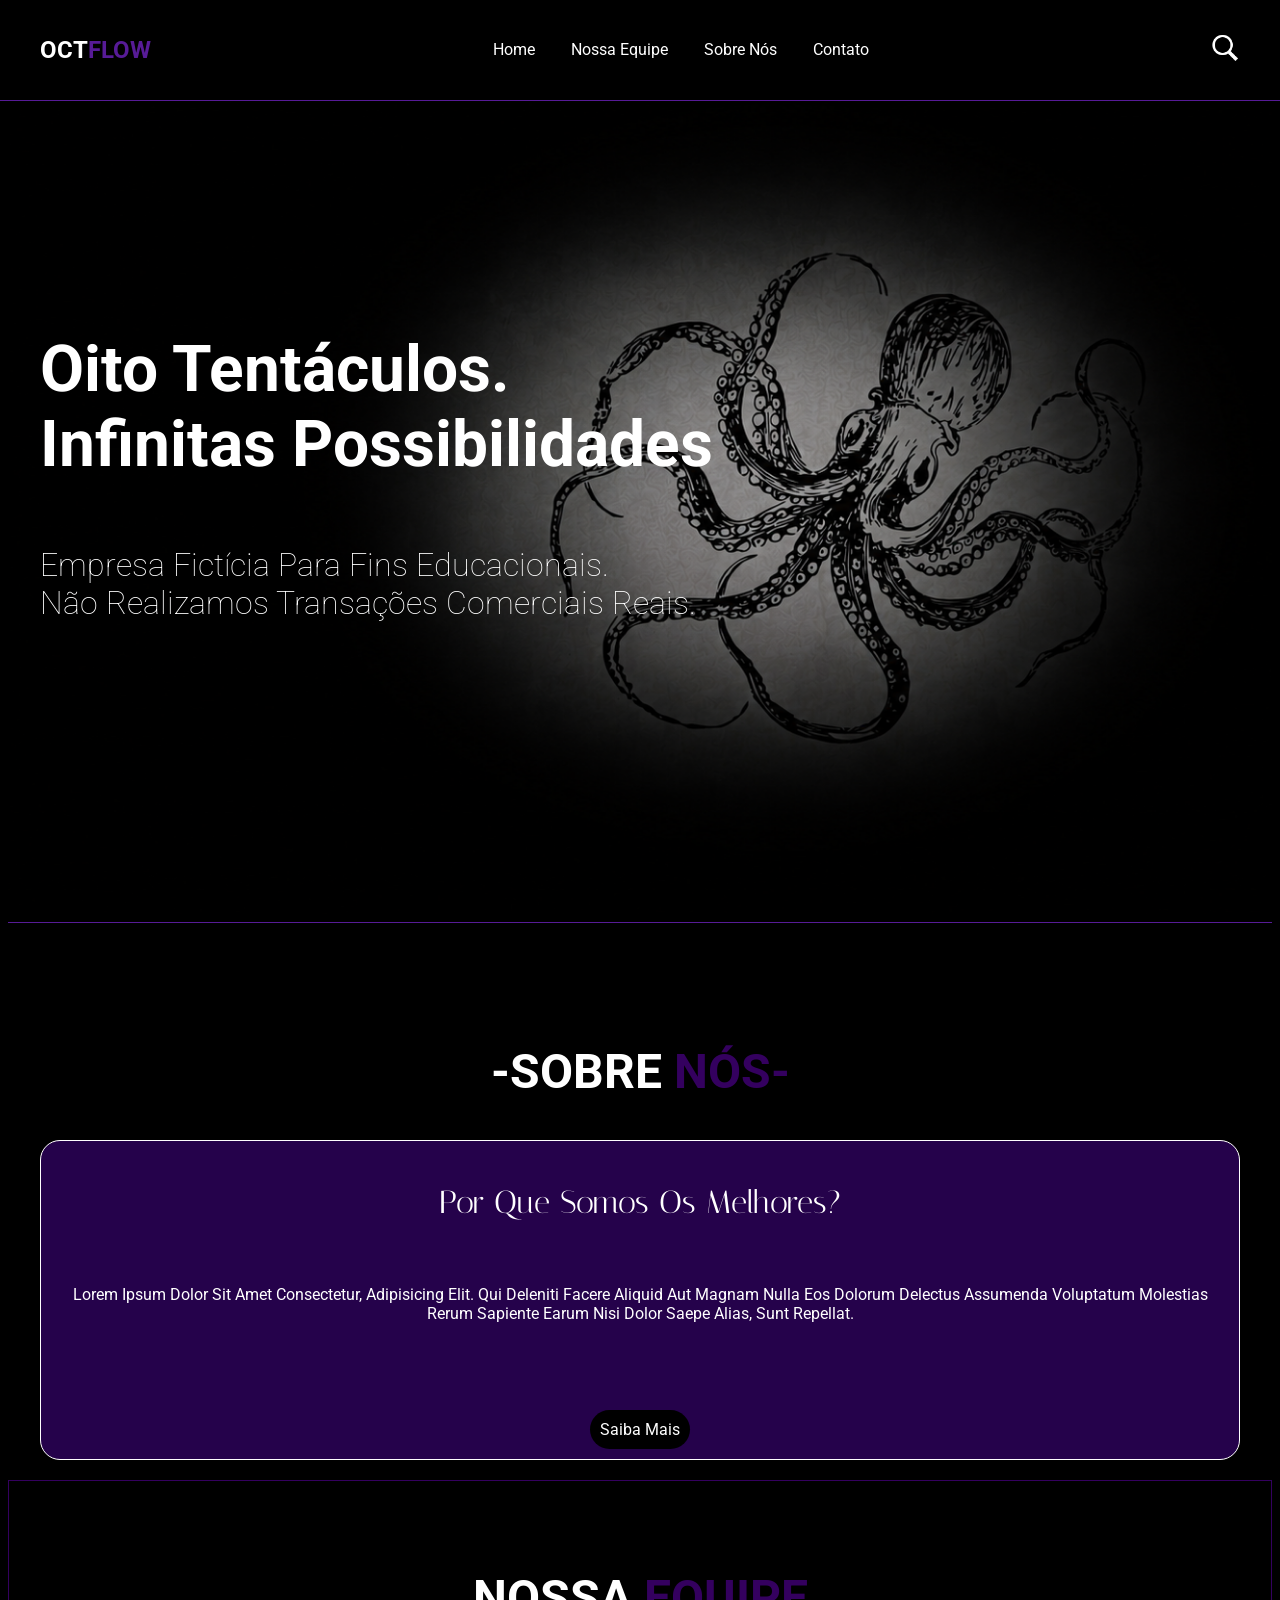
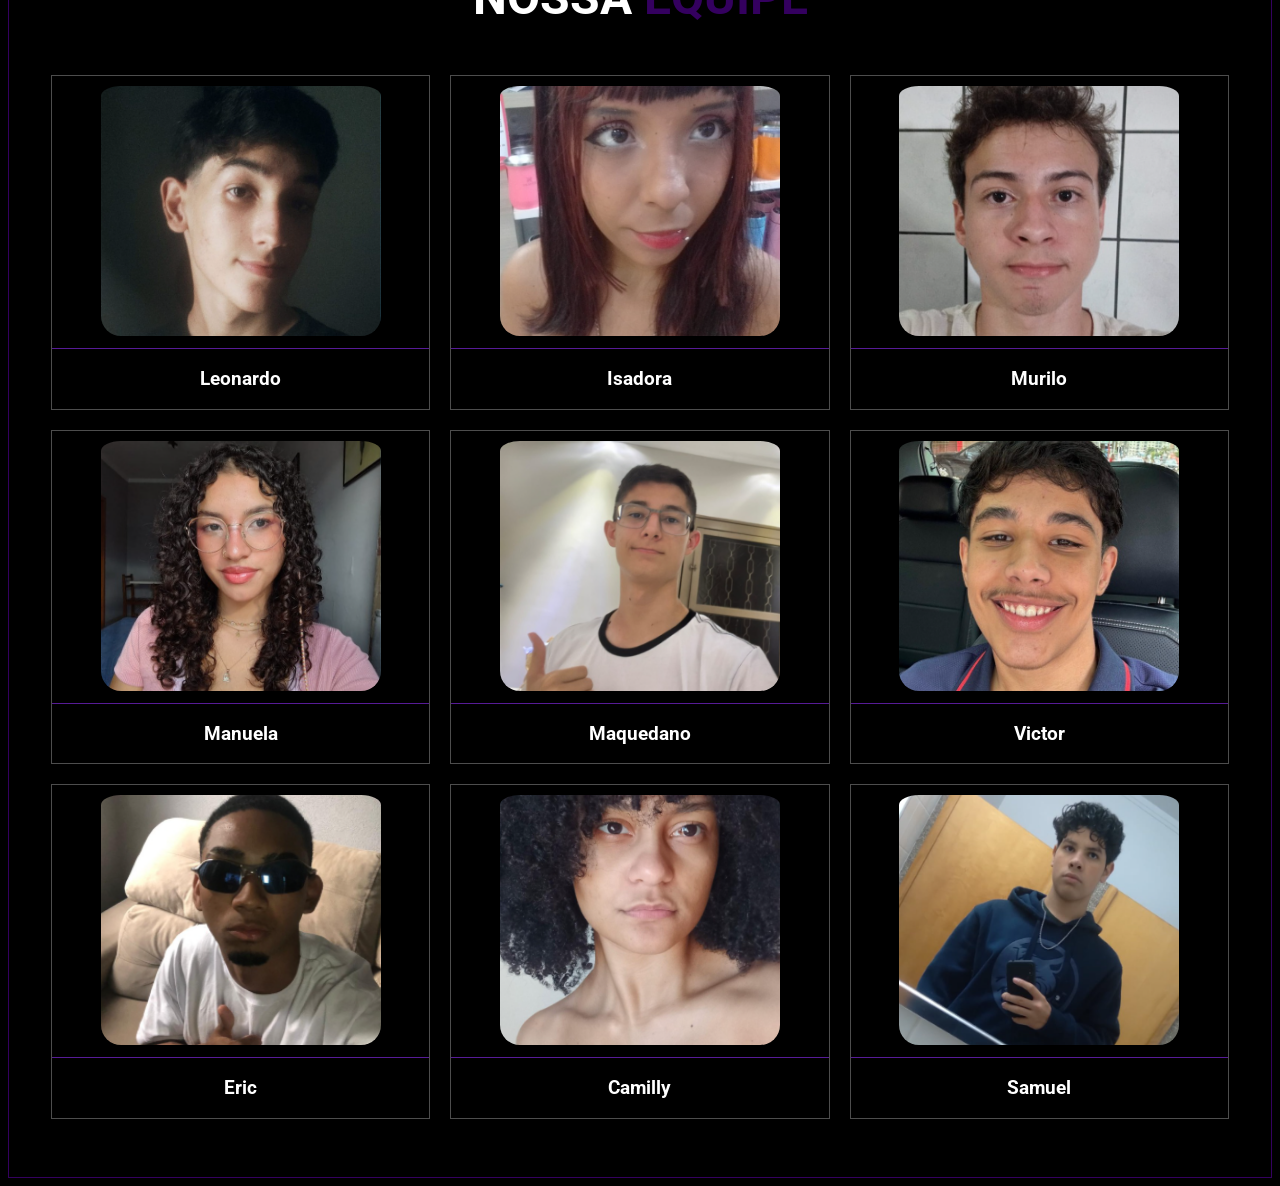
==== Home/index.html @ bef962da "a a" ====
<!DOCTYPE html>
<html lang="pt-br">

<head>
    <meta charset="UTF-8">
    <meta name="viewport" content="width=device-width, initial-scale=1.0">
    <title>OCTFLOW</title>
    <link rel="stylesheet" href="./CSS/style.css">
    <link rel="preconnect" href="https://fonts.googleapis.com">
    <link rel="preconnect" href="https://fonts.gstatic.com" crossorigin>
    <link href="https://fonts.googleapis.com/css2?family=Roboto:ital,wght@0,100..900;1,100..900&display=swap"
        rel="stylesheet">
    <link rel="icon" href="./imagens/life_animal_squid_sea_octopus_icon_209448.ico" >
    <link rel="preconnect" href="https://fonts.googleapis.com">
    <link rel="preconnect" href="https://fonts.gstatic.com" crossorigin>
    <link href="https://fonts.googleapis.com/css2?family=Italiana&display=swap" rel="stylesheet">

</head>

<body>
    
        <header class="teto">
            <section>
                <h1><span style="color: white;">OCT</span><span style="color: rgb(87, 27, 151);">FLOW</span></h1>

                <nav class="navbar">
                    <a href="#home">home</a>
                    <a href="#ne">Nossa equipe</a>
                    <a href="#sn">Sobre nós</a>
                    <a href="#contato">contato</a>
                </nav>
                <div class="icons">
                    <img width="30" height="30" src="./imagens/icons8-pesquisar-50.png" alt="">
                </div>
            </section>
        </header>

        <div class="imgfundo" id="home">
            <section>
                <div class="content">
                    <h3>Oito tentáculos. <br> Infinitas possibilidades</h3>
                    <p>Empresa fictícia para fins educacionais. <br> Não realizamos transações comerciais reais.</p>
                </div>
            </section>
        </div>       
        <hr>
        <section class="sobrenos" id="sn">
            <h1 class="title" class="italiana-regular">-SOBRE <span>NÓS-</span></h1>
            <div class="tsb">
                <h4 class="italiana-regular">Por que somos os melhores?</h4>
                <p>Lorem ipsum dolor sit amet consectetur, adipisicing elit. Qui deleniti facere aliquid aut magnam nulla eos dolorum delectus assumenda voluptatum molestias rerum sapiente earum nisi dolor saepe alias, sunt repellat.</p>
                <div>
                    <a href="">Saiba Mais</a>
                </div>
            </div>

        </section>


        <section class="equipe" id="ne">
            <h2 class="title nossa-equipe">NOSSA <span>EQUIPE</span></h2>
            <div class="box-conteiner">
                <div class="box item1">
                    <img src="./imagem-equipe/Leonardo.PNG" alt="">
                    <hr>
                    <h3>Leonardo</h3>
                </div>

                <div class="box item2">
                    <img src="./imagem-equipe/Isadora.PNG" alt="">
                    <hr>
                    <h3>Isadora</h3>
                </div>

                <div class="box item3">
                    <img src="./imagem-equipe/Murilo.PNG" alt="">
                    <hr>
                    <h3>Murilo</h3>
                </div>

                <div class="box">
                    <img src="./imagem-equipe/Manuela.PNG" alt="">
                    <hr>
                    <h3>Manuela</h3>
                </div>

                <div class="box">
                    <img src="./imagem-equipe/Maquedano.PNG" alt="">
                    <hr>
                    <h3>Maquedano</h3>
                </div>

                <div class="box">
                    <img src="./imagem-equipe/Victor.PNG" alt="">
                    <hr>
                    <h3>Victor</h3>
                </div>

                <div class="box">
                    <img src="./imagem-equipe/Eric.PNG" alt="">
                    <hr>
                    <h3>Eric</h3>
                </div>

                <div class="box">
                    <img src="./imagem-equipe/Camilly.PNG" alt="">
                    <hr>
                    <h3>Camilly</h3>
                </div>

                <div class="box">
                    <img src="./imagem-equipe/Samuel.PNG" alt="">
                    <hr>
                    <h3>Samuel</h3>
                </div>
            </div>
        </section>










        
    































</body>

</html>
---- Home/CSS/style.css ----
* {
    transition: 0.2s linear;
    text-decoration: none;
    font-family: "Roboto", sans-serif;
    text-transform: capitalize;


}
body{
   
    background-color: #000000;




}
.italiana-regular {
  font-family: "Italiana", sans-serif;
  font-weight: 400;
  font-style: normal;
}


.teto{
position: fixed;
top: 0;
left: 0;
right: 0;
border-bottom: 1px solid rgb(87, 27, 151);
background-color: #000000;


}
section {
    max-width: 1200px;
    padding: 3rem 2rem;
    margin: 0 auto;


}
.teto section{
    justify-content: space-between;
    align-items: center;
    display: flex;
    padding: 1rem;

}

.navbar a {
    color: rgb(255, 255, 255);
    font-size: 1,8rem;
    margin: 0 1rem;
}
.navbar a:hover{
    border-bottom: 0.1rem solid white;
    padding-bottom: 3px;
    color: rgb(180, 100, 247);
    font-size: 1.1rem;

}
/*------------------------FIM TETO----------------------*/
.imgfundo{
    background: url("../imagens/imagem-pro-fundo.png");
    
    background-position: center;
    background-size: cover;
}
.imgfundo section{
    display: flex;
    align-items: center;
    min-height: 90vh;
}


.content{
    max-width: 60rem;
    
}
.content h3{
    color: #fff;
    font-size: 4rem;
}
.content p{
    color: #fff;
    font-size: 2rem;
    font-weight: 100;
}
    

.icons img:hover{
    width: 40px;
    height: 40px;
    cursor: pointer;
}
.sobrenos{
    color: white;
    padding: 20px;
    margin-top: 60px;
}
.sobrenos h1{
    text-align: center;
    font-size: 3rem;
}
.sobrenos h4{
    font-size: 2rem;
}
.sobrenos p{
    text-align: center;
    height: 100px;
    padding: 5px 30px;
    margin-bottom: 10px;

}
.tsb{
    border: 0.1px solid white;
    background-color: rgb(37, 2, 75);
    border-radius: 20px;
    display: flex;
    justify-content: center;
    align-items: center;
    flex-direction: column;
    
}
.tsb a{
    color: white;
    background-color: #000000;
    display: flex;
    align-items: center;
    justify-content: center;
    padding: 10px ;
    margin: 10px;
    border-radius: 20px;
    width: fit-content;
    
}
.tsb a:hover{
    cursor: pointer;
    letter-spacing: 0.1rem;
    
}
hr{
    border: none;
    background-color: rgb(87, 27, 151);
    height: 1px;
}

.title{
    color: #fff;
    text-align: center;
    font-size: 3rem;
}
.title span{
    color: rgb(52, 0, 95);;
}
.box{
border: 1px solid rgba(255, 255, 255, 0.301);
text-align: center;
color: #fff;

}
.box:hover{
    background-color: #fff;
    color: #000000;
}
.equipe{
    border: 1px solid rgb(52, 0, 95);
}
.box-conteiner{
    padding: 10px;
}
.box img{
    width: 280px ;
    height: 250px ;
    padding-top: 10px;
    object-fit: cover;
    border-radius: 20px;

}
.box h3:hover{
    transform: translateY(-2px);
}
.equipe .box-conteiner{
    display: grid;
    grid-template-columns: repeat(auto-fit, minmax(300px, 1fr));
    gap: 20px;

    
}
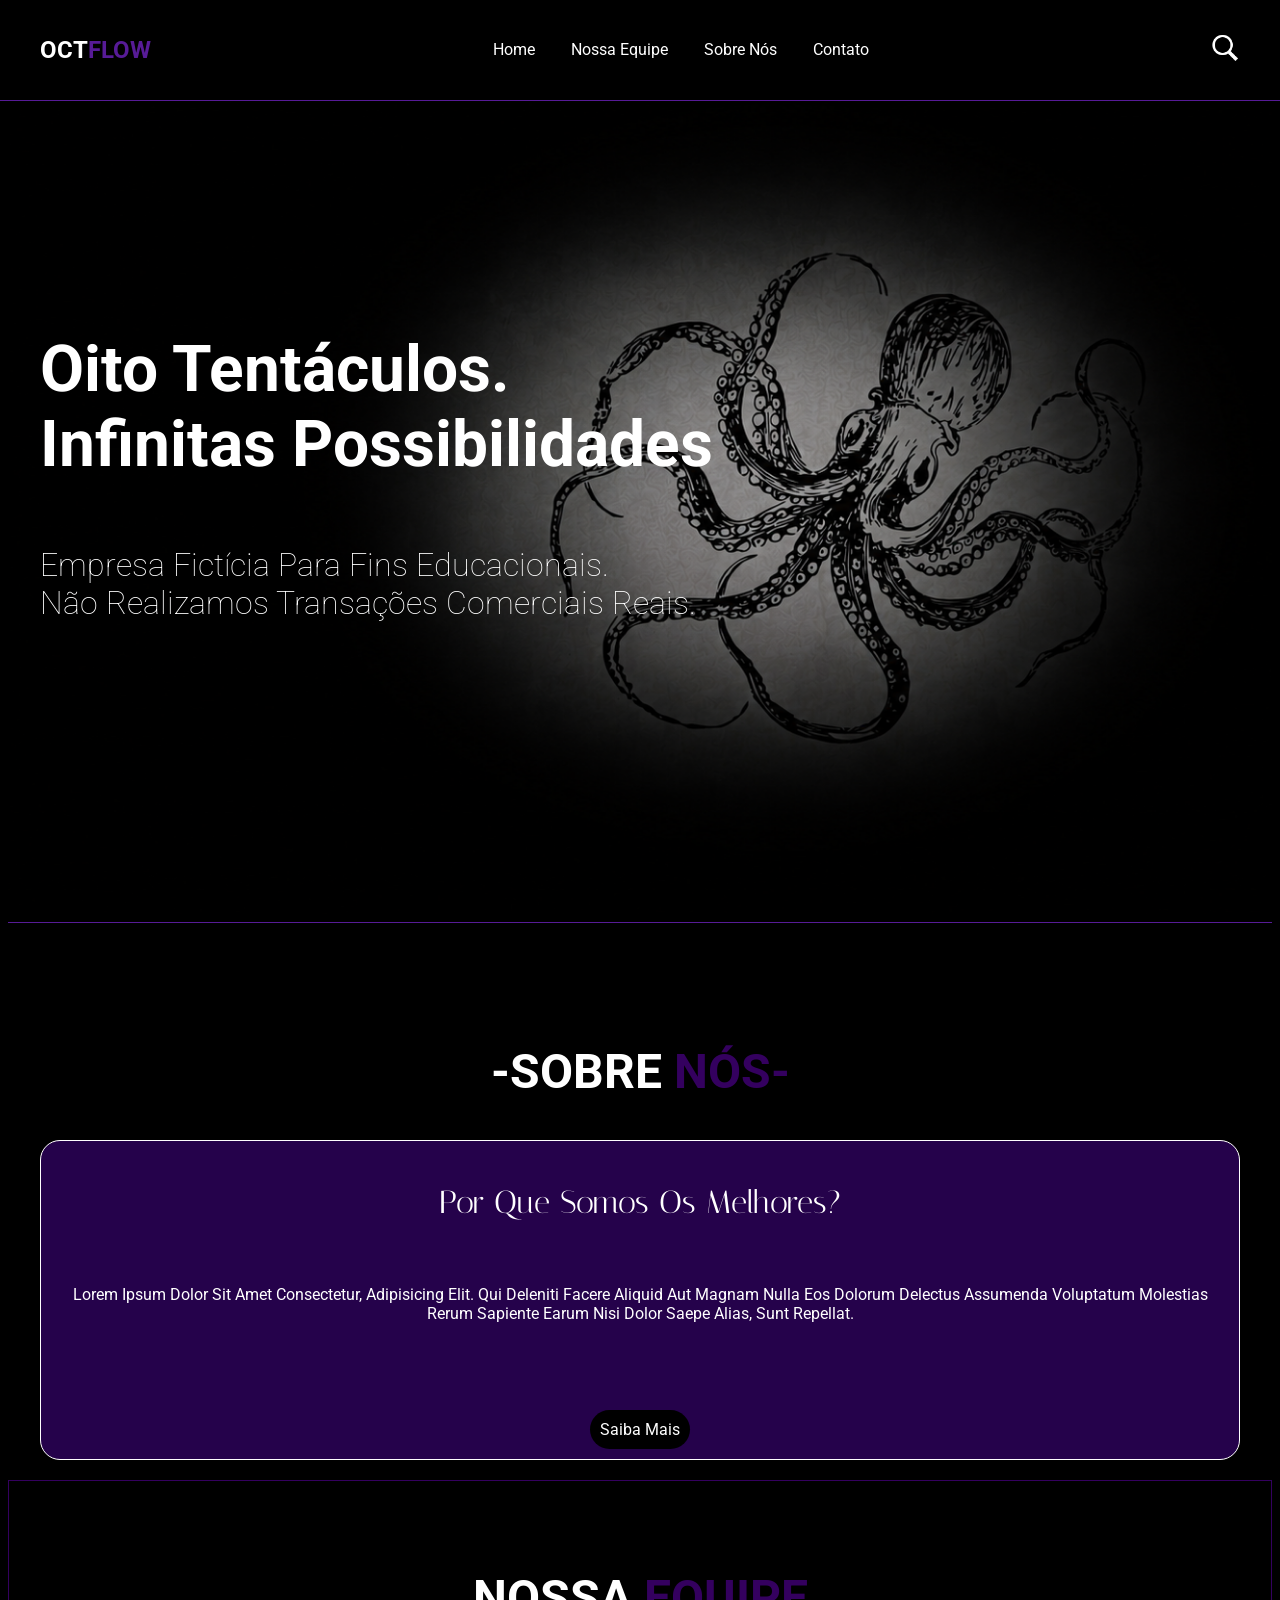
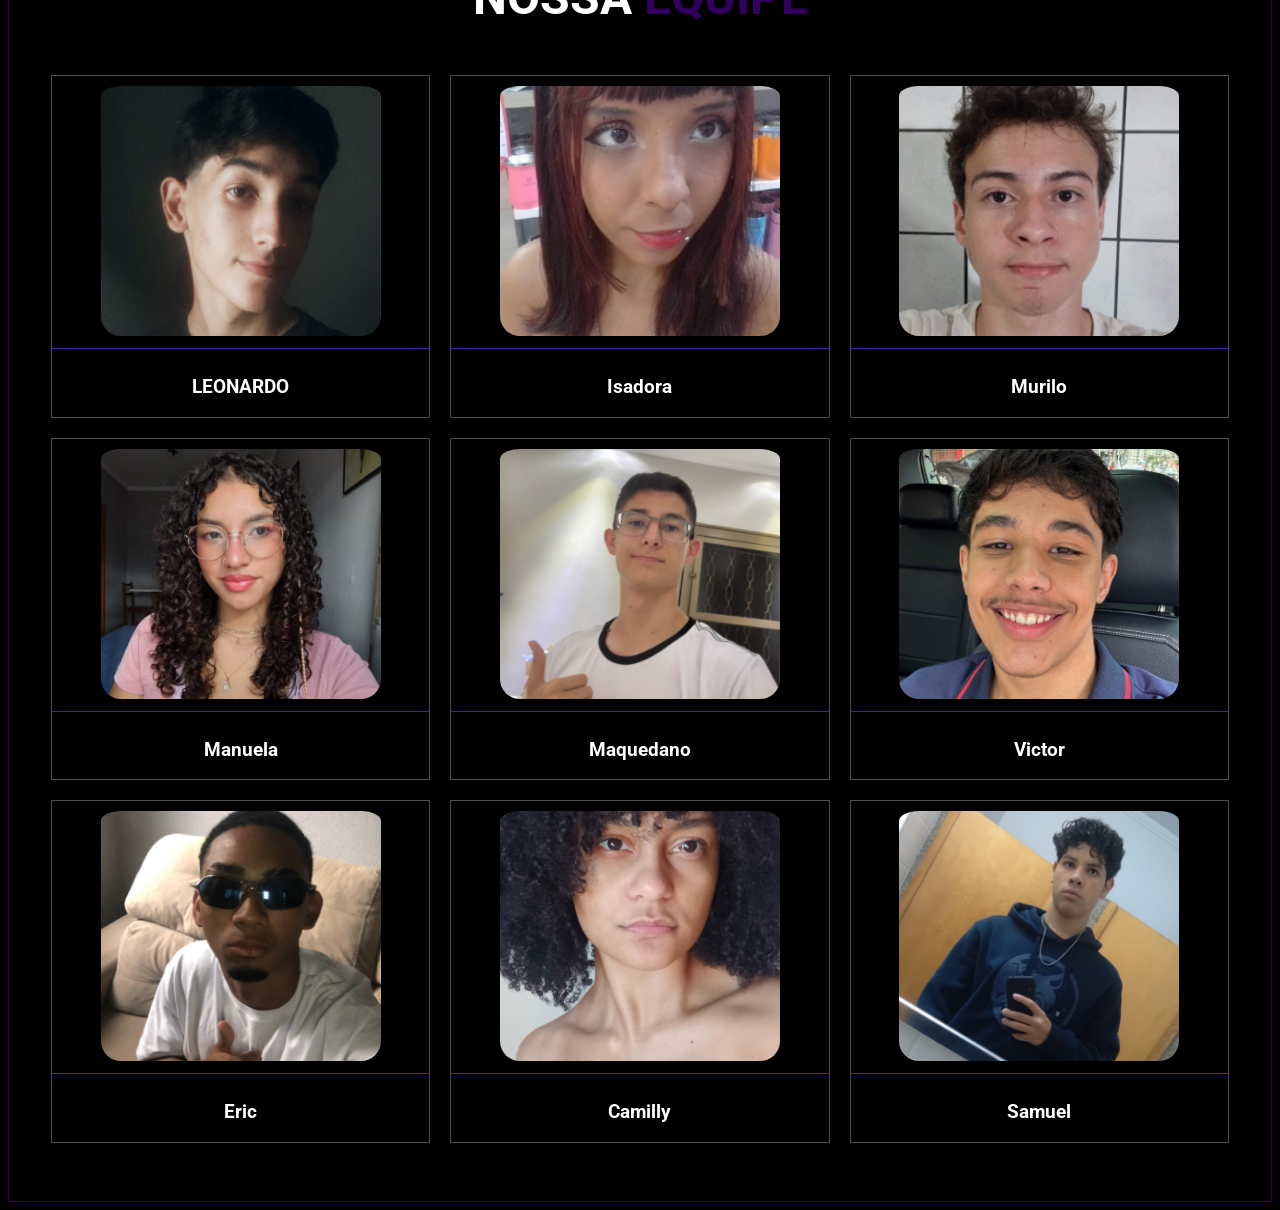
==== commit 57f77531: "12345 alou" ====
--- a/Home/index.html
+++ b/Home/index.html
@@ -63,55 +63,55 @@
                 <div class="box item1">
                     <img src="./imagem-equipe/Leonardo.PNG" alt="">
                     <hr>
-                    <h3>Leonardo</h3>
+                    <h3 class="efeito-letras">Leonardo</h3>
                 </div>
 
                 <div class="box item2">
                     <img src="./imagem-equipe/Isadora.PNG" alt="">
                     <hr>
-                    <h3>Isadora</h3>
+                    <h3 class="efeito-letras">Isadora</h3>
                 </div>
 
                 <div class="box item3">
                     <img src="./imagem-equipe/Murilo.PNG" alt="">
                     <hr>
-                    <h3>Murilo</h3>
+                    <h3 class="efeito-letras">Murilo</h3>
                 </div>
 
                 <div class="box">
                     <img src="./imagem-equipe/Manuela.PNG" alt="">
                     <hr>
-                    <h3>Manuela</h3>
+                    <h3 class="efeito-letras">Manuela</h3>
                 </div>
 
                 <div class="box">
                     <img src="./imagem-equipe/Maquedano.PNG" alt="">
                     <hr>
-                    <h3>Maquedano</h3>
+                    <h3 class="efeito-letras">Maquedano</h3>
                 </div>
 
                 <div class="box">
                     <img src="./imagem-equipe/Victor.PNG" alt="">
                     <hr>
-                    <h3>Victor</h3>
+                    <h3 class="efeito-letras">Victor</h3>
                 </div>
 
                 <div class="box">
                     <img src="./imagem-equipe/Eric.PNG" alt="">
                     <hr>
-                    <h3>Eric</h3>
+                    <h3 class="efeito-letras">Eric</h3>
                 </div>
 
                 <div class="box">
                     <img src="./imagem-equipe/Camilly.PNG" alt="">
                     <hr>
-                    <h3>Camilly</h3>
+                    <h3 class="efeito-letras">Camilly</h3>
                 </div>
 
                 <div class="box">
                     <img src="./imagem-equipe/Samuel.PNG" alt="">
                     <hr>
-                    <h3>Samuel</h3>
+                    <h3 class="efeito-letras">Samuel</h3>
                 </div>
             </div>
         </section>
@@ -157,7 +157,7 @@
 
 
 
-
+<script src="oct.js"></script>
 </body>
 
 </html>
--- a/Home/CSS/style.css
+++ b/Home/CSS/style.css
@@ -159,8 +159,10 @@
 
 }
 .box:hover{
-    background-color: #fff;
+    background-color: #2e0352;
     color: #000000;
+    cursor: pointer;
+    
 }
 .equipe{
     border: 1px solid rgb(52, 0, 95);
@@ -176,19 +178,36 @@
     border-radius: 20px;
 
 }
-.box h3:hover{
-    transform: translateY(-2px);
-}
+
 .equipe .box-conteiner{
     display: grid;
     grid-template-columns: repeat(auto-fit, minmax(300px, 1fr));
     gap: 20px;
 
-    
-}
-
-
-
-
-    
-    
+}
+
+.efeito-letras {
+  display: inline-block;
+  cursor: pointer;
+  transition: letter-spacing 0.5s ease-in-out;
+}
+
+.efeito-letras span {
+  display: inline-block;
+  transition: transform 1.2s cubic-bezier(0.4, 0, 0.2, 1);
+}
+
+.efeito-letras:hover {
+  letter-spacing: 8px;
+}
+
+.efeito-letras:hover span {
+  transform: rotate(360deg);
+  transition: transform 0s;
+}
+
+
+
+
+    
+    
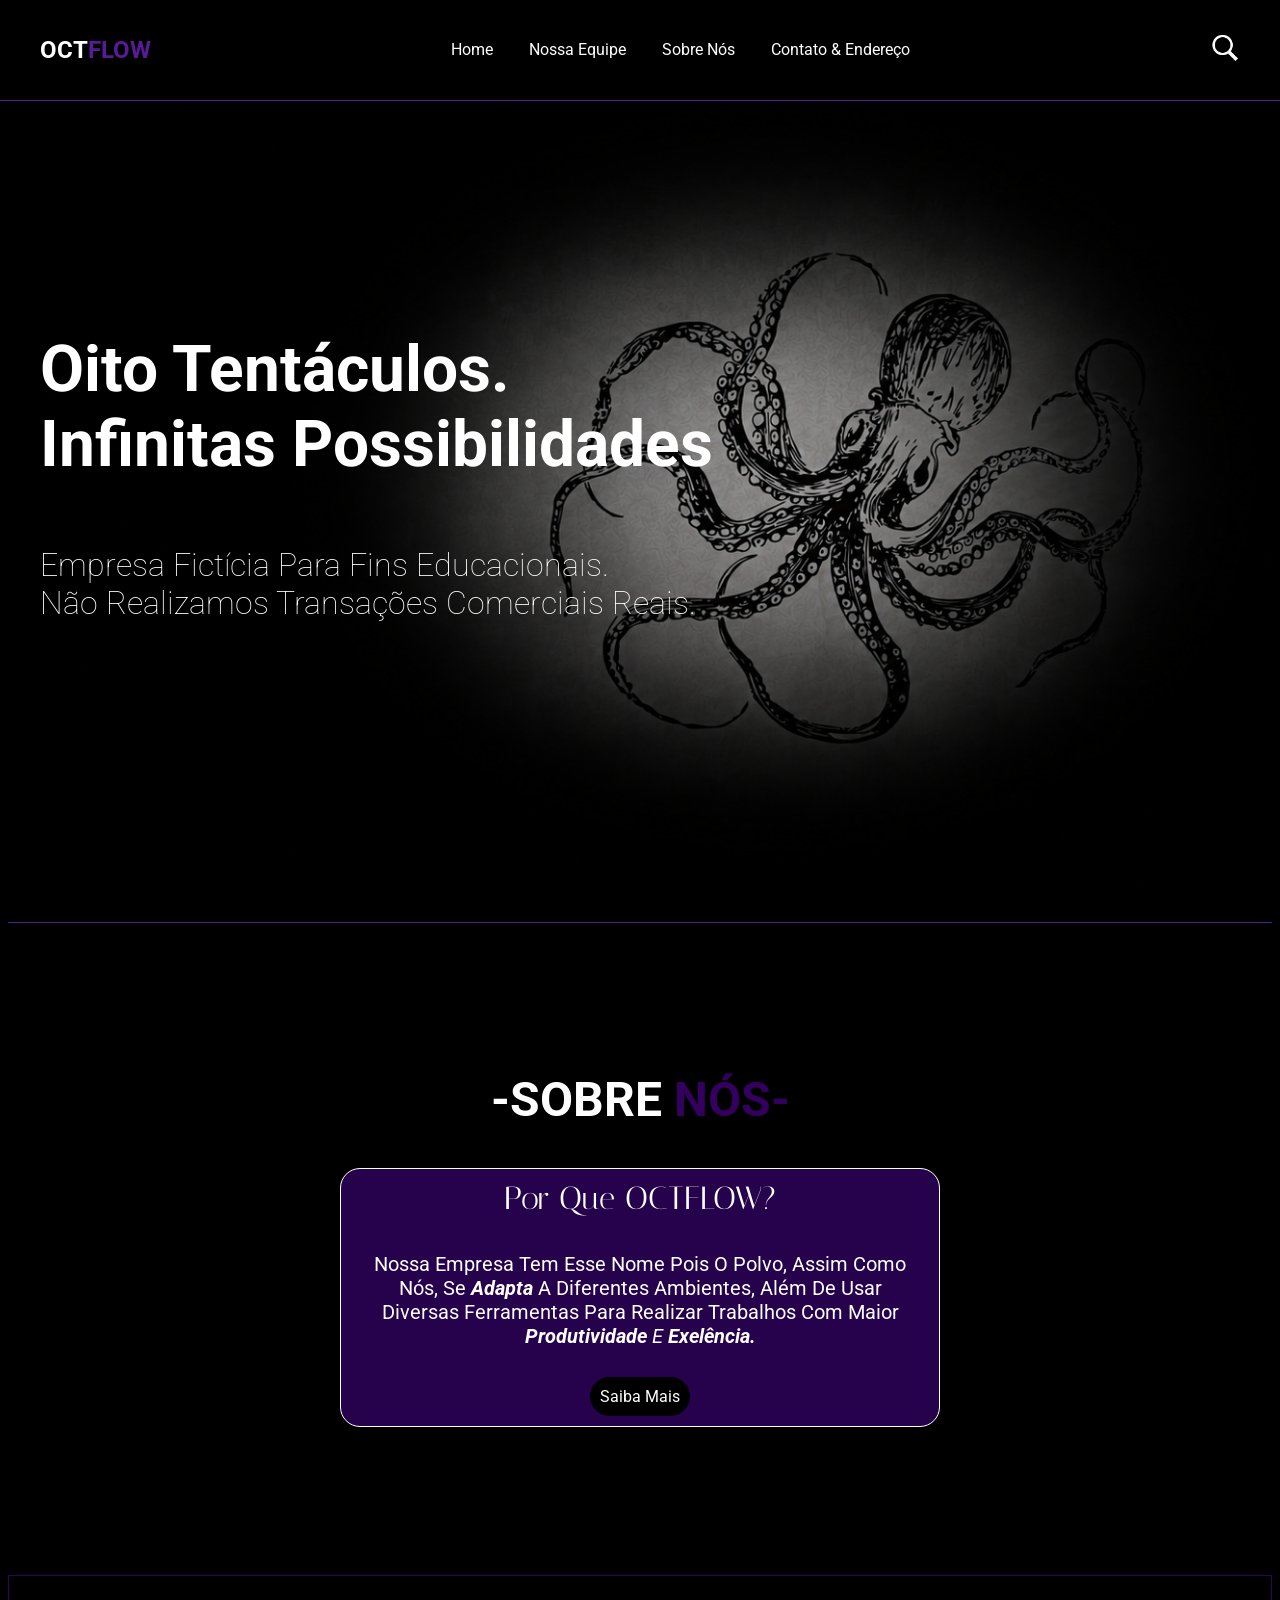
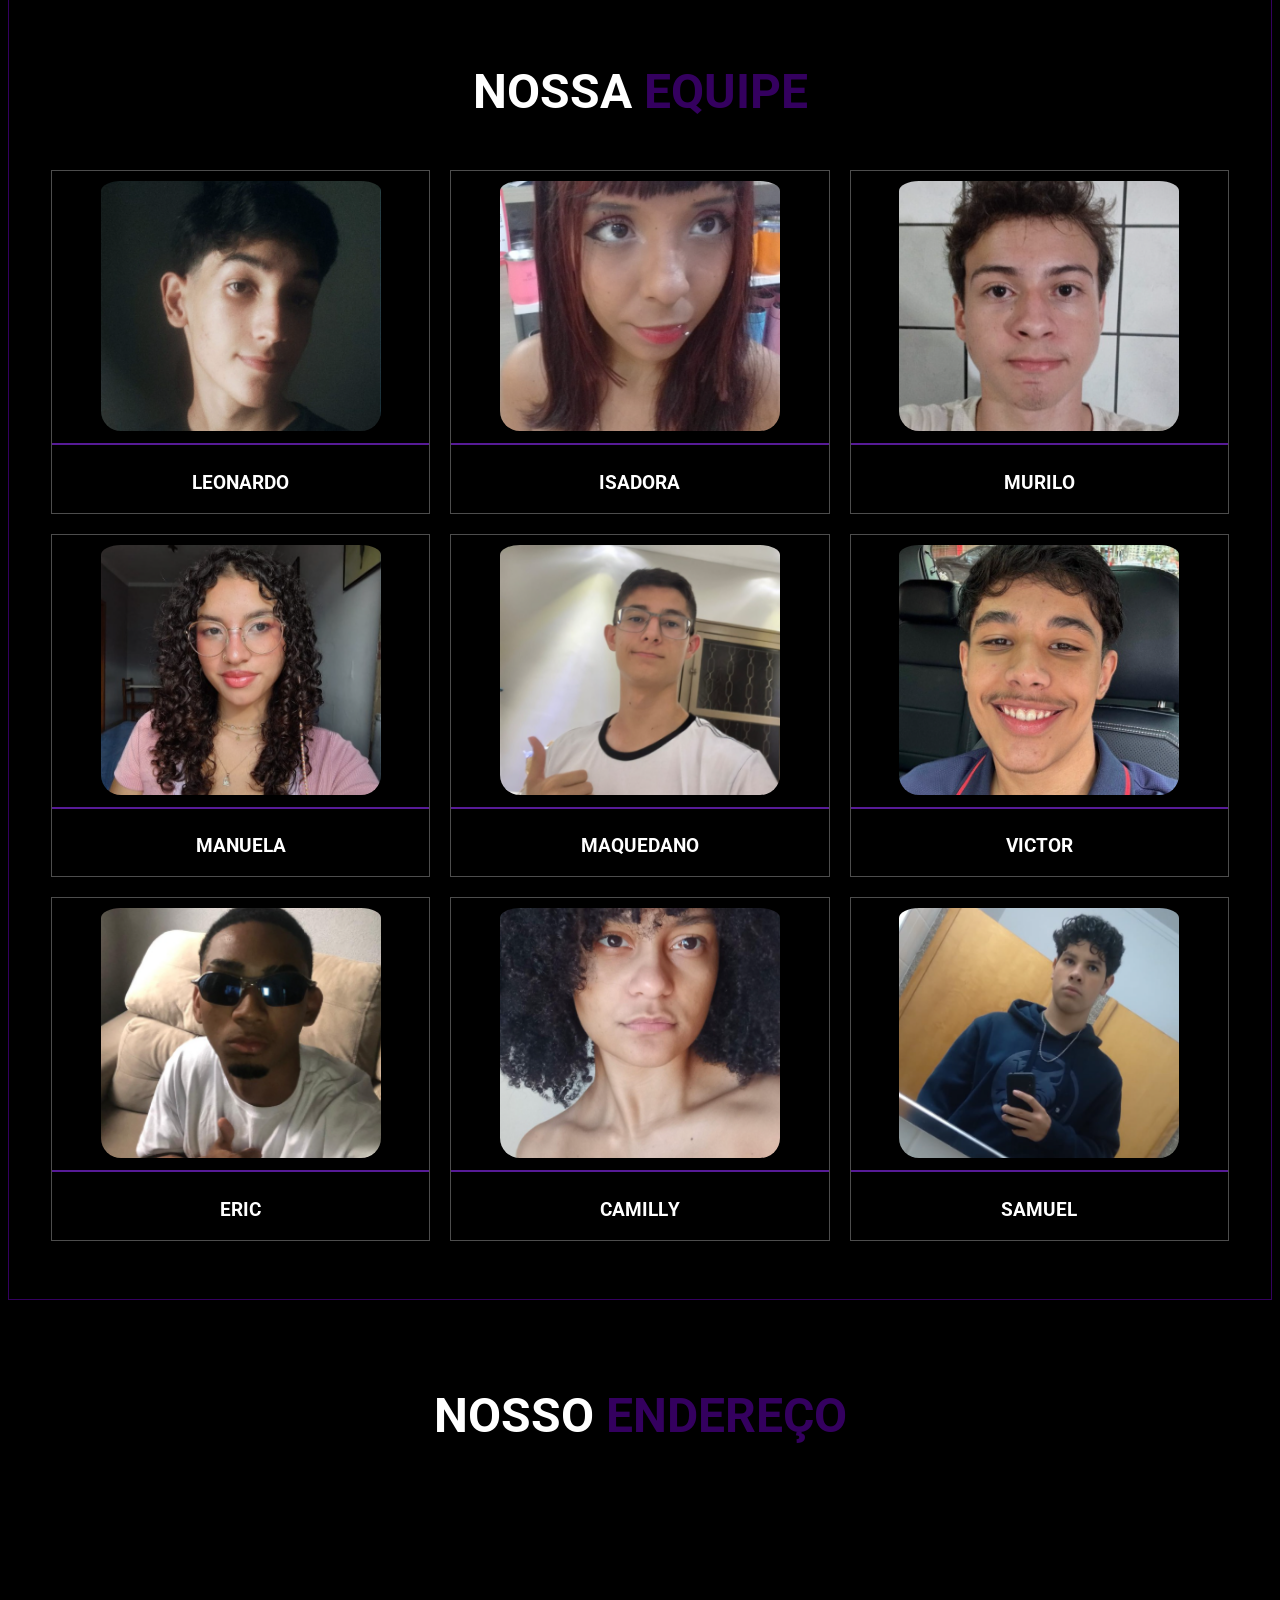
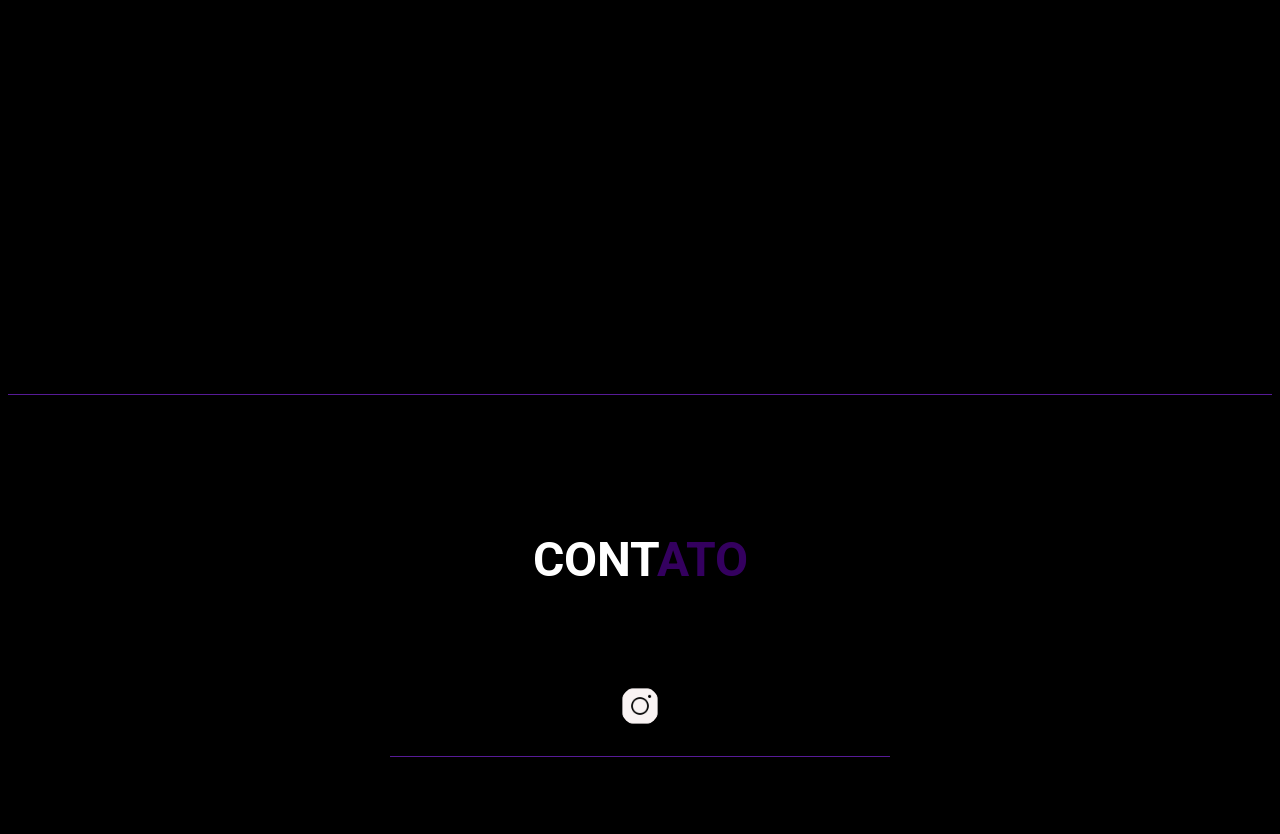
==== commit ee260071: "a a" ====
--- a/Home/index.html
+++ b/Home/index.html
@@ -27,7 +27,7 @@
                     <a href="#home">home</a>
                     <a href="#ne">Nossa equipe</a>
                     <a href="#sn">Sobre nós</a>
-                    <a href="#contato">contato</a>
+                    <a href="#contato">contato & endereço</a>
                 </nav>
                 <div class="icons">
                     <img width="30" height="30" src="./imagens/icons8-pesquisar-50.png" alt="">
@@ -47,10 +47,10 @@
         <section class="sobrenos" id="sn">
             <h1 class="title" class="italiana-regular">-SOBRE <span>NÓS-</span></h1>
             <div class="tsb">
-                <h4 class="italiana-regular">Por que somos os melhores?</h4>
-                <p>Lorem ipsum dolor sit amet consectetur, adipisicing elit. Qui deleniti facere aliquid aut magnam nulla eos dolorum delectus assumenda voluptatum molestias rerum sapiente earum nisi dolor saepe alias, sunt repellat.</p>
+                <h4 class="italiana-regular">Por que OCTFLOW?</h4>
+                <p class="a">Nossa empresa tem esse nome pois o polvo, assim como nós, se <i><b>adapta</b></i> a diferentes ambientes, além de usar diversas ferramentas para realizar trabalhos com maior <i><b>produtividade</b> e <b>exelência.</b></i></p>
                 <div>
-                    <a href="">Saiba Mais</a>
+                    <a href="saibamais.html">Saiba Mais</a>
                 </div>
             </div>
 
@@ -116,6 +116,23 @@
             </div>
         </section>
 
+        <section class="address" id="contato">
+            <h2 class="title">NOSSO <span>ENDEREÇO</span></h2>
+            <address>
+                <iframe src="https://www.google.com/maps/embed?pb=!1m18!1m12!1m3!1d327.04413480174236!2d-47.8785529397765!3d-21.969815439978635!2m3!1f0!2f0!3f0!3m2!1i1024!2i768!4f13.1!3m3!1m2!1s0x94b8711e71fe250f%3A0xf5c8879e76e658c4!2sInstituto%20Federal%20de%20Educa%C3%A7%C3%A3o%2C%20Ci%C3%AAncia%20e%20Tecnologia%20de%20S%C3%A3o%20Paulo%2C%20Campus%20S%C3%A3o%20Carlos!5e0!3m2!1spt-BR!2sbr!4v1780529277503!5m2!1spt-BR!2sbr" width="600" height="450" style="border:0;" allowfullscreen="" loading="lazy" referrerpolicy="no-referrer-when-downgrade"></iframe>
+            </address>
+        </section>
+        <hr>
+
+        <section class="footer">
+            <h5 class="title">CONT<span>ATO</span></h5>
+            <div class="redes">
+                <a href="https://www.instagram.com/octflow._?utm_source=ig_web_button_share_sheet&igsh=ZDNlZDc0MzIxNw=="><img src="[data-uri]" alt="instagram-new--v1"></a>
+                <hr>
+                <h4></h4>
+            </div>
+        </section>
+
 
 
 
--- a/Home/CSS/style.css
+++ b/Home/CSS/style.css
@@ -18,6 +18,7 @@
   font-family: "Italiana", sans-serif;
   font-weight: 400;
   font-style: normal;
+  margin: 10px;
 }
 
 
@@ -85,7 +86,9 @@
     font-size: 2rem;
     font-weight: 100;
 }
-    
+.a{
+    font-size: 20px
+}    
 
 .icons img:hover{
     width: 40px;
@@ -94,8 +97,10 @@
 }
 .sobrenos{
     color: white;
-    padding: 20px;
+    max-width: 600px;
+    max-height: 400px;
     margin-top: 60px;
+    margin-bottom: 100px;
 }
 .sobrenos h1{
     text-align: center;
@@ -159,7 +164,7 @@
 
 }
 .box:hover{
-    background-color: #2e0352;
+    background-color: #ffffff;
     color: #000000;
     cursor: pointer;
     
@@ -178,6 +183,9 @@
     border-radius: 20px;
 
 }
+.box hr{
+    height: 2px;
+}
 
 .equipe .box-conteiner{
     display: grid;
@@ -205,9 +213,46 @@
   transform: rotate(360deg);
   transition: transform 0s;
 }
-
-
-
-
-    
-    
+.address{
+    text-align: center;
+    
+    
+}
+.footer{
+    text-align: center;
+}
+.footer .redes img{
+    margin: 0.1rem;
+    border-radius: 50%;
+    padding: 1rem;
+    width: 40px;
+    height: 40px;
+}
+.footer .redes img:hover{
+    background-color: rgb(21, 0, 37);
+
+}
+.footer title{
+    margin-top: 0;
+}
+.footer hr{
+    max-width: 500px;
+}
+.saiba-mais{
+    padding: 20px;
+    background-color: rgb(87, 27, 151);
+    border: 3px solid #fff;
+    color: #fff;
+    margin-top: 200px;
+    border-radius: 30px;
+    
+}
+.saiba-mais h1{
+    text-align: center;
+}
+.saiba-mais h3{
+    text-align: center;
+}
+
+    
+    
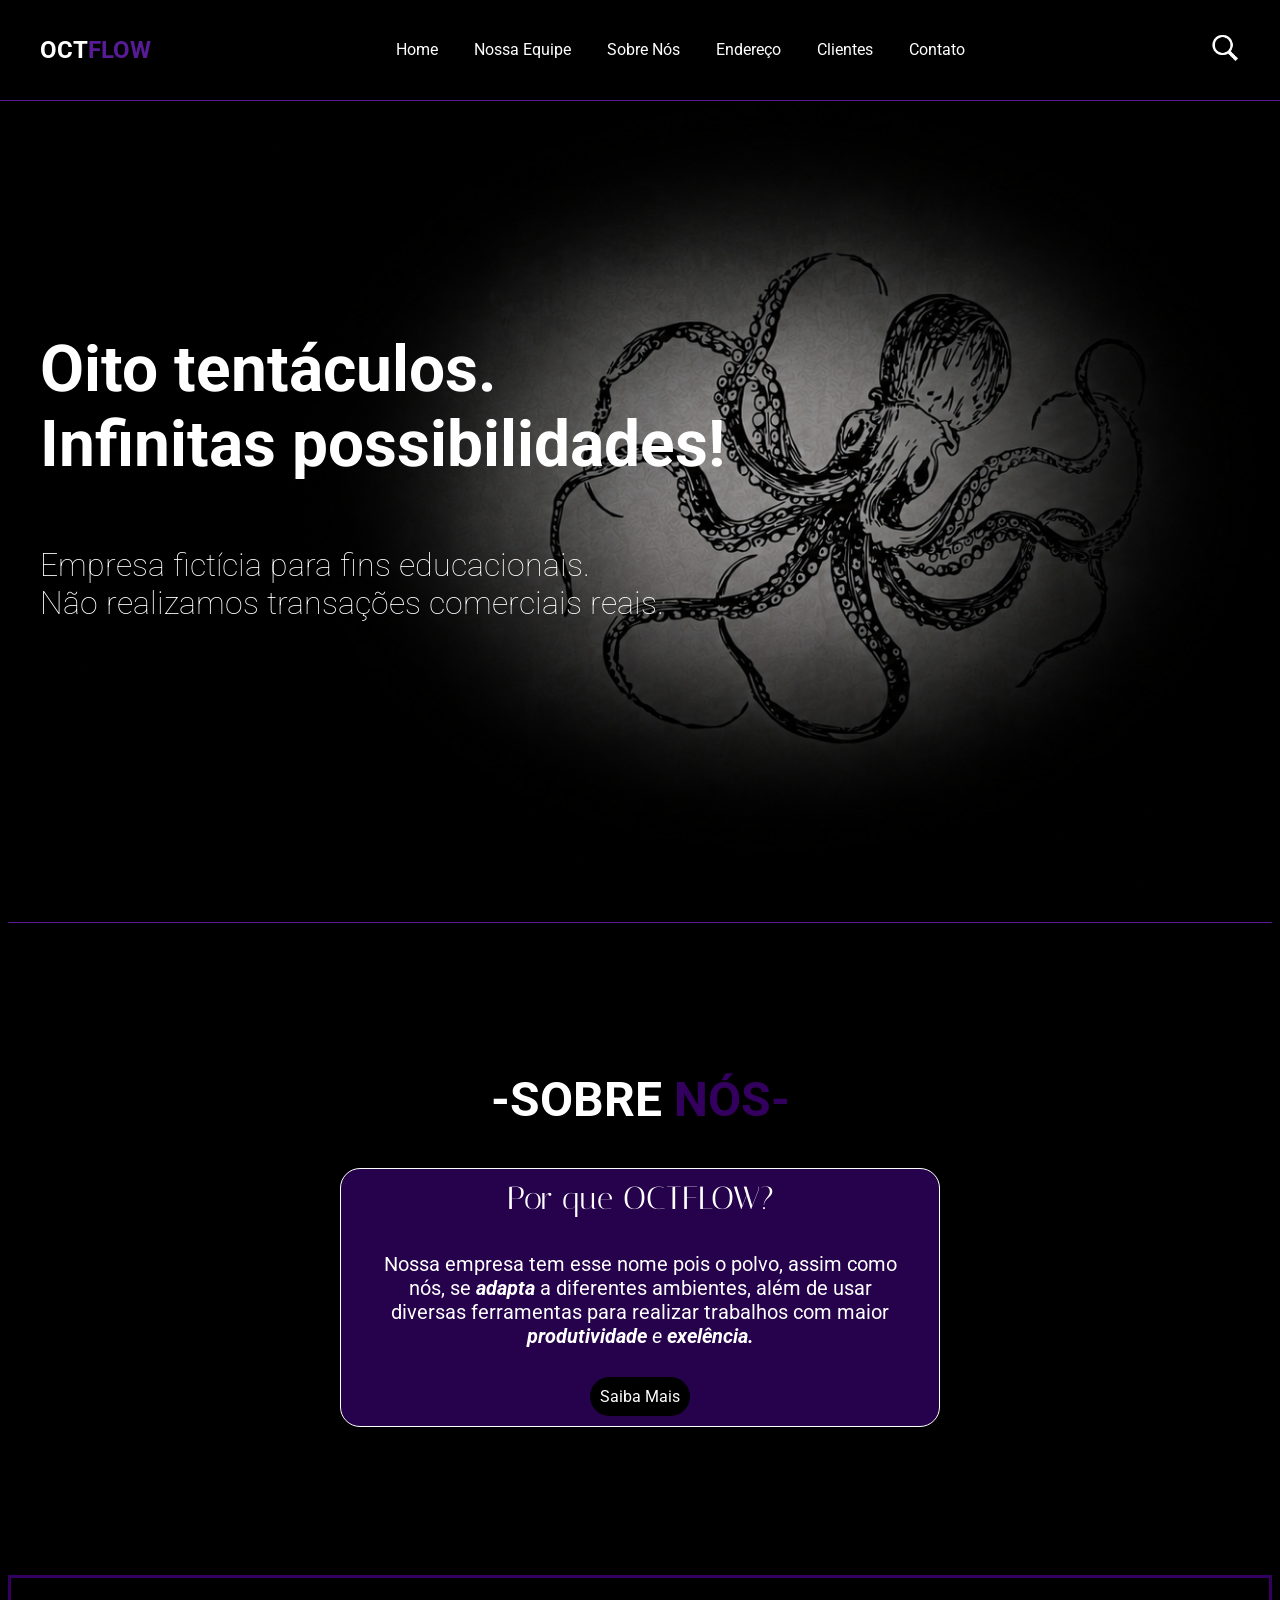
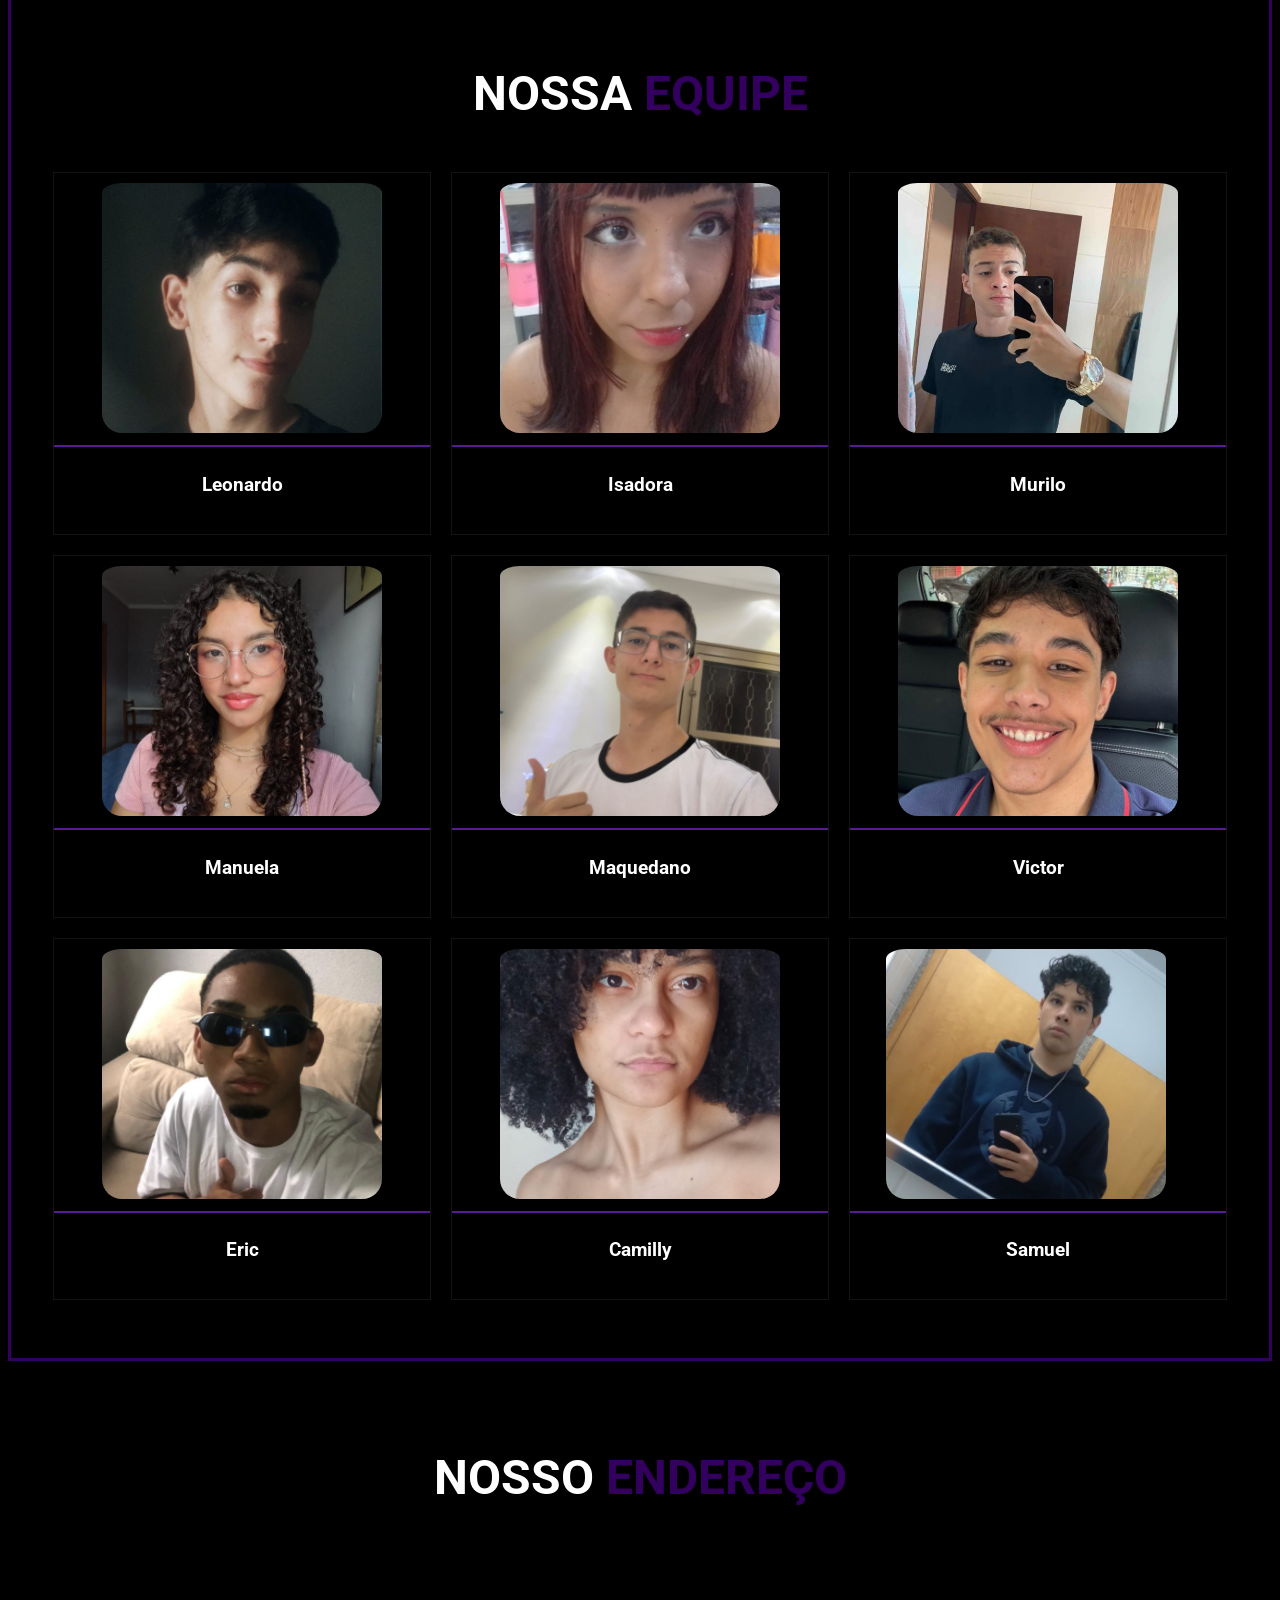
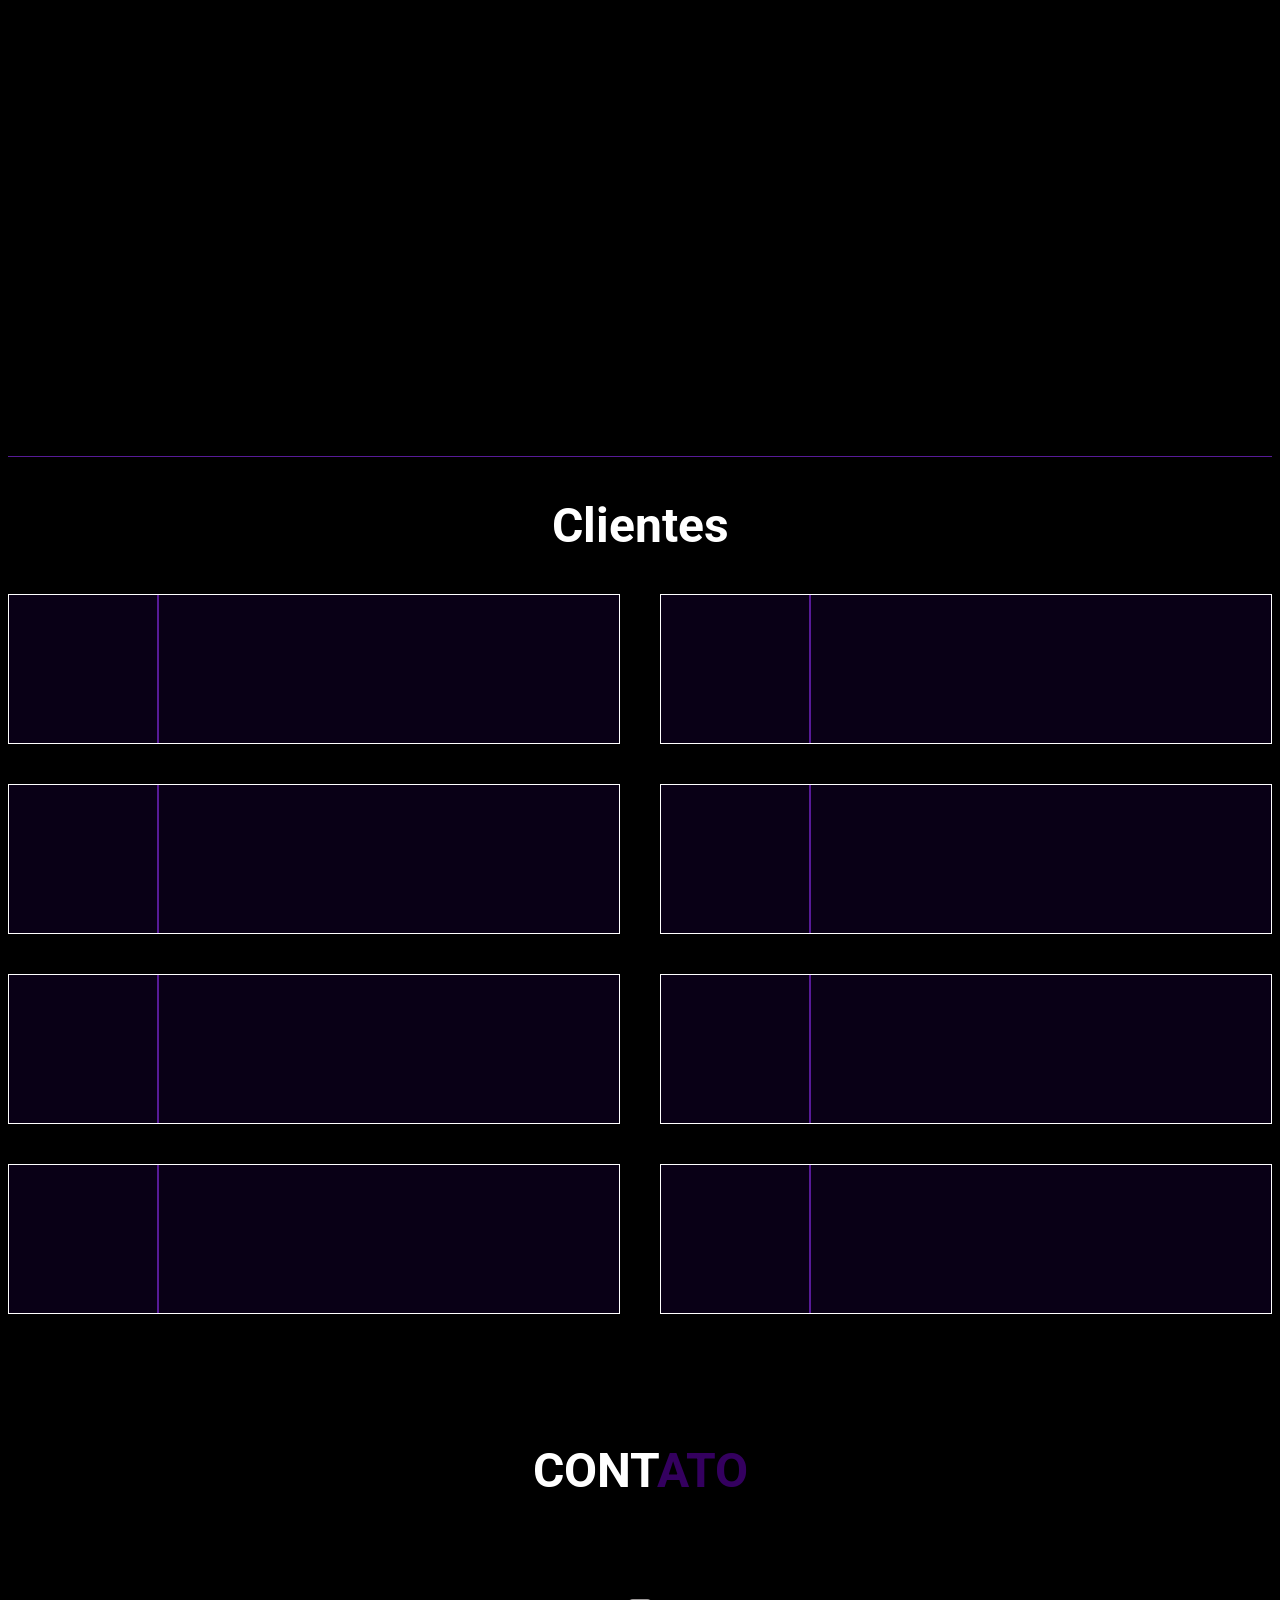
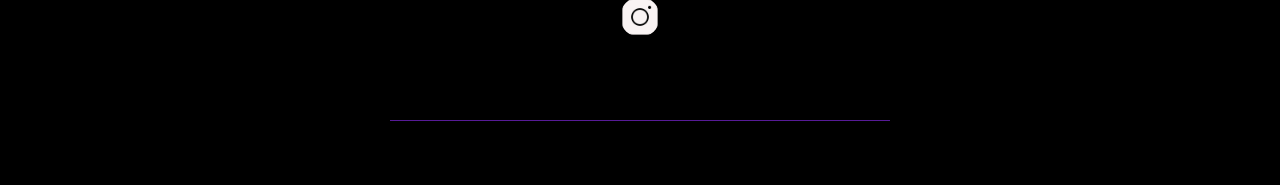
==== commit a0e054dc: "aaaa" ====
--- a/Home/index.html
+++ b/Home/index.html
@@ -24,10 +24,13 @@
                 <h1><span style="color: white;">OCT</span><span style="color: rgb(87, 27, 151);">FLOW</span></h1>
 
                 <nav class="navbar">
-                    <a href="#home">home</a>
-                    <a href="#ne">Nossa equipe</a>
-                    <a href="#sn">Sobre nós</a>
-                    <a href="#contato">contato & endereço</a>
+                    <a href="#home">Home</a>
+                    <a href="#ne">Nossa Equipe</a>
+                    <a href="#sn">Sobre Nós</a>
+                    <a href="#endereço">Endereço</a>
+                    <a href="#cliente">Clientes</a>
+                    <a href="#contato">Contato</a>
+
                 </nav>
                 <div class="icons">
                     <img width="30" height="30" src="./imagens/icons8-pesquisar-50.png" alt="">
@@ -38,7 +41,7 @@
         <div class="imgfundo" id="home">
             <section>
                 <div class="content">
-                    <h3>Oito tentáculos. <br> Infinitas possibilidades</h3>
+                    <h3>Oito tentáculos. <br> Infinitas possibilidades!</h3>
                     <p>Empresa fictícia para fins educacionais. <br> Não realizamos transações comerciais reais.</p>
                 </div>
             </section>
@@ -64,72 +67,132 @@
                     <img src="./imagem-equipe/Leonardo.PNG" alt="">
                     <hr>
                     <h3 class="efeito-letras">Leonardo</h3>
+                    <p  class="funcao">João 3:16</p>
                 </div>
 
                 <div class="box item2">
                     <img src="./imagem-equipe/Isadora.PNG" alt="">
                     <hr>
                     <h3 class="efeito-letras">Isadora</h3>
+                    <p  class="funcao">Deva</p>
                 </div>
 
                 <div class="box item3">
                     <img src="./imagem-equipe/Murilo.PNG" alt="">
                     <hr>
                     <h3 class="efeito-letras">Murilo</h3>
+                    <p  class="funcao">"1% de chance 99% de fé"</p>
                 </div>
 
                 <div class="box">
                     <img src="./imagem-equipe/Manuela.PNG" alt="">
                     <hr>
                     <h3 class="efeito-letras">Manuela</h3>
-                </div>
-
-                <div class="box">
-                    <img src="./imagem-equipe/Maquedano.PNG" alt="">
+                    <p  class="funcao">"carpe diem"</p>
+                </div>
+
+                <div class="box">
+                    <img id="maquedano" src="./imagem-equipe/Maquedano.PNG" alt="">
                     <hr>
                     <h3 class="efeito-letras">Maquedano</h3>
+                    <p class="funcao">"Come As You Are - Nirvana"</p>
                 </div>
 
                 <div class="box">
                     <img src="./imagem-equipe/Victor.PNG" alt="">
                     <hr>
                     <h3 class="efeito-letras">Victor</h3>
+                    <p  class="funcao">"Ousadia e Alegria"</p>
                 </div>
 
                 <div class="box">
                     <img src="./imagem-equipe/Eric.PNG" alt="">
                     <hr>
                     <h3 class="efeito-letras">Eric</h3>
-                </div>
-
-                <div class="box">
-                    <img src="./imagem-equipe/Camilly.PNG" alt="">
+                    <p class="funcao">Dev</p>
+                </div>
+
+                <div id="meuContainer" class="box">
+                    <img id="minhaImagem" src="./imagem-equipe/Camilly.PNG" alt="">
                     <hr>
                     <h3 class="efeito-letras">Camilly</h3>
-                </div>
-
-                <div class="box">
-                    <img src="./imagem-equipe/Samuel.PNG" alt="">
+                    <p  class="funcao">"No promisses - ICEHOUSE"</p>
+                </div>
+
+                <div class="box">
+                    <img id="minhaImagemS" src="./imagem-equipe/Samuel.PNG" alt="">
+                    <span class="emoji" id="meuContainerS">🍌</span>
                     <hr>
                     <h3 class="efeito-letras">Samuel</h3>
-                </div>
-            </div>
-        </section>
-
-        <section class="address" id="contato">
+                    <p  class="funcao">"Nunca esconda seu natural"</p>
+                </div>
+            </div>
+        </section>
+
+        <section class="address" id="endereço">
             <h2 class="title">NOSSO <span>ENDEREÇO</span></h2>
             <address>
                 <iframe src="https://www.google.com/maps/embed?pb=!1m18!1m12!1m3!1d327.04413480174236!2d-47.8785529397765!3d-21.969815439978635!2m3!1f0!2f0!3f0!3m2!1i1024!2i768!4f13.1!3m3!1m2!1s0x94b8711e71fe250f%3A0xf5c8879e76e658c4!2sInstituto%20Federal%20de%20Educa%C3%A7%C3%A3o%2C%20Ci%C3%AAncia%20e%20Tecnologia%20de%20S%C3%A3o%20Paulo%2C%20Campus%20S%C3%A3o%20Carlos!5e0!3m2!1spt-BR!2sbr!4v1780529277503!5m2!1spt-BR!2sbr" width="600" height="450" style="border:0;" allowfullscreen="" loading="lazy" referrerpolicy="no-referrer-when-downgrade"></iframe>
             </address>
         </section>
         <hr>
-
+        <h2 class="title">Clientes</h2>
+
+        <nav class="clientes" id="cliente">
+
+            <div class="cl1">
+                <div class="item"></div>
+                <div class=".texto-item"></div>
+            </div>
+
+            <div class="cl2">
+                <div class="item"></div>
+                <div class=".texto-item"></div>
+            </div>
+
+            <div class="cl3">
+                <div class="item"></div>
+                <div class=".texto-item"></div>
+            </div>
+
+            <div class="cl4">
+                <div class="item"></div>
+                <div class=".texto-item"></div>
+            </div>
+
+            <div class="cl5">
+                <div class="item"></div>
+                <div class=".texto-item"></div>
+            </div>
+
+            <div class="cl6">
+                <div class="item"></div>
+                <div class=".texto-item"></div>
+            </div>
+
+            <div class="cl7">
+                <div class="item"></div>
+                <div class=".texto-item"></div>
+            </div>
+
+            <div class="cl8">
+                <div class="item"></div>
+                <div class=".texto-item"></div>
+            </div>
+
+        </nav>
+
+
+
+       
         <section class="footer">
-            <h5 class="title">CONT<span>ATO</span></h5>
+             <h5 class="title">CONT<span>ATO</span></h5>
             <div class="redes">
-                <a href="https://www.instagram.com/octflow._?utm_source=ig_web_button_share_sheet&igsh=ZDNlZDc0MzIxNw=="><img src="[data-uri]" alt="instagram-new--v1"></a>
-                <hr>
-                <h4></h4>
+                <a href="https://www.instagram.com/octflow._?utm_source=ig_web_button_share_sheet&igsh=ZDNlZDc0MzIxNw==">
+                    <img src="[data-uri]" alt="instagram-new--v1">
+                    <h4>@octflow._</h4>
+                    <hr>
+                </a>
             </div>
         </section>
 
--- a/Home/CSS/style.css
+++ b/Home/CSS/style.css
@@ -2,7 +2,7 @@
     transition: 0.2s linear;
     text-decoration: none;
     font-family: "Roboto", sans-serif;
-    text-transform: capitalize;
+
 
 
 }
@@ -20,7 +20,11 @@
   font-style: normal;
   margin: 10px;
 }
-
+.changa-one-regular {
+  font-family: "Changa One", sans-serif;
+  font-weight: 400;
+  font-style: normal;
+}
 
 .teto{
 position: fixed;
@@ -28,8 +32,8 @@
 left: 0;
 right: 0;
 border-bottom: 1px solid rgb(87, 27, 151);
-background-color: #000000;
-
+background-color: #000000;  
+z-index: 99;
 
 }
 section {
@@ -53,7 +57,7 @@
     margin: 0 1rem;
 }
 .navbar a:hover{
-    border-bottom: 0.1rem solid white;
+    border-bottom: 0.1rem solid rgb(180, 100, 247);
     padding-bottom: 3px;
     color: rgb(180, 100, 247);
     font-size: 1.1rem;
@@ -153,25 +157,37 @@
     color: #fff;
     text-align: center;
     font-size: 3rem;
-}
+}   
 .title span{
     color: rgb(52, 0, 95);;
 }
 .box{
-border: 1px solid rgba(255, 255, 255, 0.301);
+border: 1px solid rgba(255, 255, 255, 0.075);
 text-align: center;
 color: #fff;
-
+transition: all 0.3s ease;
+}
+
+.box p{
+    color: #000000;
 }
 .box:hover{
     background-color: #ffffff;
     color: #000000;
     cursor: pointer;
-    
-}
+    box-shadow: 0px 10px 10px 2px rgba(255, 255, 255, 0.25);
+    transform: translateY(-5px);
+}
+
+.box:hover img{
+    transform: scale(1.05);
+    margin: 5px;
+}
+
 .equipe{
-    border: 1px solid rgb(52, 0, 95);
-}
+    border: 3px solid rgb(52, 0, 95);
+}
+
 .box-conteiner{
     padding: 10px;
 }
@@ -198,6 +214,7 @@
   display: inline-block;
   cursor: pointer;
   transition: letter-spacing 0.5s ease-in-out;
+  margin-bottom: 3px;
 }
 
 .efeito-letras span {
@@ -213,6 +230,11 @@
   transform: rotate(360deg);
   transition: transform 0s;
 }
+
+.funcao{
+    margin-top: 0px;
+}
+
 .address{
     text-align: center;
     
@@ -220,6 +242,30 @@
 }
 .footer{
     text-align: center;
+    color: white;
+}
+
+.footer .redes h4{
+
+    opacity: 0;
+    transition: opacity 0.3s;
+    color: rgb(255, 255, 255);
+
+    
+}
+
+.footer .redes h4:visited{
+
+    opacity: 0;
+    transition: opacity 0.3s;
+    color: rgb(255, 255, 255) !important;
+    
+}
+
+.footer .redes img:hover + h4{
+    opacity: 1;
+    color : rgb(255, 255, 255);
+
 }
 .footer .redes img{
     margin: 0.1rem;
@@ -228,10 +274,12 @@
     width: 40px;
     height: 40px;
 }
+
 .footer .redes img:hover{
     background-color: rgb(21, 0, 37);
 
 }
+
 .footer title{
     margin-top: 0;
 }
@@ -239,20 +287,185 @@
     max-width: 500px;
 }
 .saiba-mais{
-    padding: 20px;
-    background-color: rgb(87, 27, 151);
+    display: grid;
+    grid-template-columns: 295px 295px 295px 295px;
+    grid-template-rows: 100px 750px 900px;
+    gap: 8px;
     border: 3px solid #fff;
-    color: #fff;
+    color: gainsboro;
     margin-top: 200px;
     border-radius: 30px;
-    
-}
-.saiba-mais h1{
-    text-align: center;
-}
-.saiba-mais h3{
-    text-align: center;
-}
-
-    
-    
+    background-color: rgb(20, 0, 27);
+    
+}
+.sb1{
+    grid-column: 1 / 5;
+    grid-row: 1 / 2;
+    border: 2px solid black;
+    background-color: rgba(87, 27, 151, 0.541);
+    display: flex;
+    justify-content: center;
+    align-items: center;
+    font-size: 40px;
+    letter-spacing: 50px;
+    border-radius: 10px;
+    font-family: "Changa One", sans-serif;;
+}
+
+.sb2{
+    grid-column: 1 / 4;
+    grid-row: 2 / 3;
+    border: 2px solid rgb(0, 0, 0);
+    background-color: rgb(87, 27, 151);
+}
+.sb2 img{
+    width: 100%;
+    height: 100%;
+    object-fit: cover;
+}
+
+.sb3{
+    grid-column: 4 / 5;
+    grid-row: 2 / 3;
+    padding-left: 5px;
+    background-color: rgb(20, 0, 27);
+    color: #fff;
+}
+
+
+.sb4{
+    grid-column: 1 / 5;
+    grid-row: 3 / 4;
+    margin-top: 30px;
+    border-top: 2px solid rgb(255, 255, 255);
+    background-color: rgb(20, 0, 27);
+    color: #fff;
+    font-size: 22px;
+}
+
+.sb4 h3{
+    text-align: center;
+
+}
+
+
+.box.maquedano img.efeito-clique {
+    transform: scale(0.9) !important;
+}
+
+.box.maquedano img {
+    transition: transform 0.1s ease-in-out !important;
+    cursor: pointer;
+}
+
+.emoji {
+    opacity: 0;
+    transition: opacity 0.3s ease;
+}
+
+.emoji:hover {
+    opacity: 1;
+    cursor: crosshair;
+
+}
+
+.clientes{
+    max-width: 1400px;
+    margin: 0 auto;
+    display: grid;
+    grid-template-columns: 1fr 1fr;
+    grid-template-rows: 150px 150px 150px 150px;
+    gap: 40px;
+}
+
+.cl1{
+    border: 1px solid white;
+    grid-column: 1 / 2;
+    grid-row: 1 / 2;
+    display: grid;
+    grid-template-columns: 150px 1fr;
+    background-color: rgba(82, 0, 189, 0.116)
+}
+
+.cl2{
+    border: 1px solid white;
+    grid-column: 1 / 2;
+    grid-row: 2 / 3;
+    display: grid;
+    grid-template-columns: 150px 1fr;
+    background-color: rgba(82, 0, 189, 0.116)
+}
+
+
+
+.cl3{
+    border: 1px solid white;
+    grid-column: 1 / 2;
+    grid-row: 3 / 4;
+    display: grid;
+    grid-template-columns: 150px 1fr;
+    background-color: rgba(82, 0, 189, 0.116)
+}
+
+
+
+.cl4{
+    border: 1px solid white;
+    grid-column: 1 / 2;
+    grid-row: 4 / 5;
+    display: grid;
+    grid-template-columns: 150px 1fr;
+    background-color: rgba(82, 0, 189, 0.116)
+}
+
+
+
+.cl5{
+    border: 1px solid white;
+    grid-column: 2 / 3;
+    grid-row: 1 / 2;
+    display: grid;
+    grid-template-columns: 150px 1fr;
+    background-color: rgba(82, 0, 189, 0.116)
+}
+
+
+
+.cl6{
+    border: 1px solid white;
+    grid-column: 2 / 3;
+    grid-row: 2 / 3;
+    display: grid;
+    grid-template-columns: 150px 1fr;
+    background-color: rgba(82, 0, 189, 0.116)
+}
+
+
+
+.cl7{
+    border: 1px solid white;
+    grid-column: 2 / 3;
+    grid-row: 3 / 4;
+    display: grid;
+    grid-template-columns: 150px 1fr;
+    background-color: rgba(82, 0, 189, 0.116)
+}
+
+
+
+.cl8{
+    border: 1px solid white;
+    grid-column: 2 / 3;
+    grid-row: 4 / 5;
+    display: grid;
+    grid-template-columns: 150px 1fr;
+    background-color: rgba(82, 0, 189, 0.116);
+}
+
+.item{
+    grid-template-columns: 1 / 2;
+    border-right: 2px solid rgb(87, 27, 151);
+}
+.texto-item{
+    grid-template-columns: 2 / 3;
+}
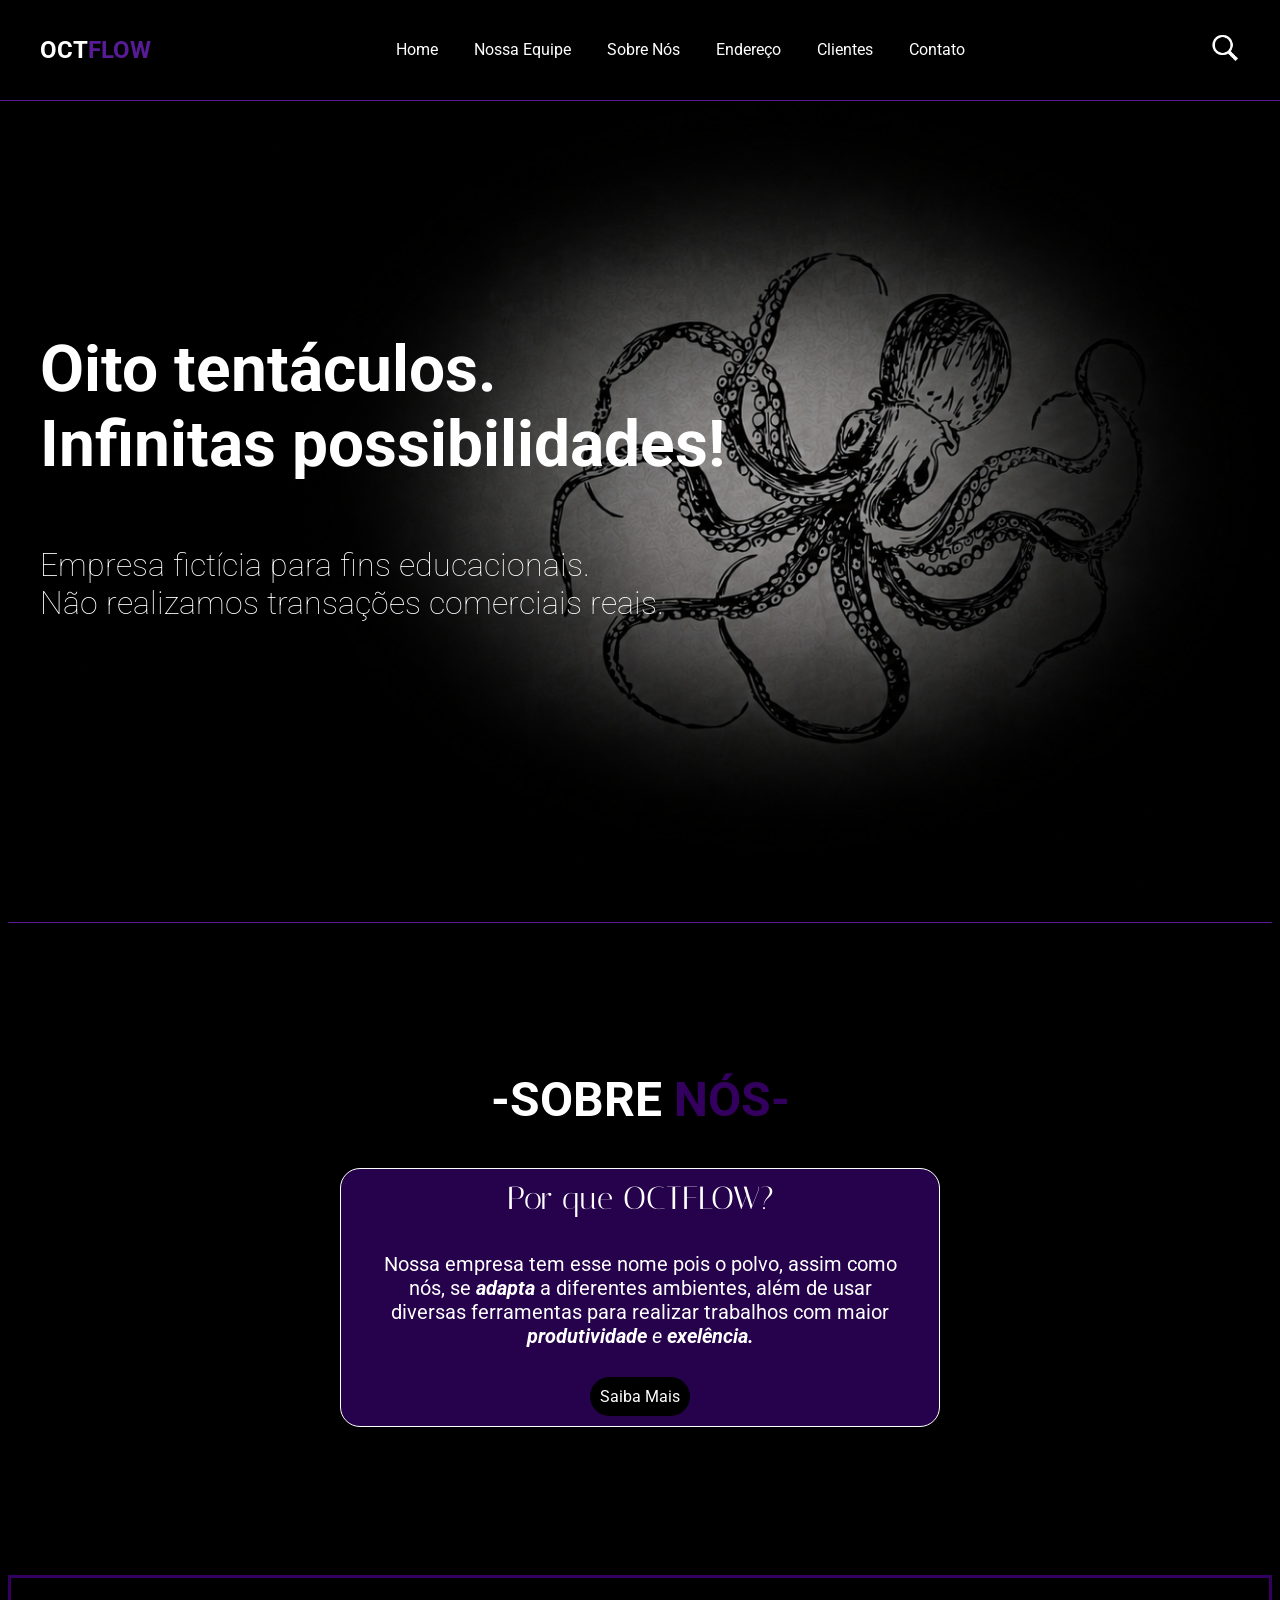
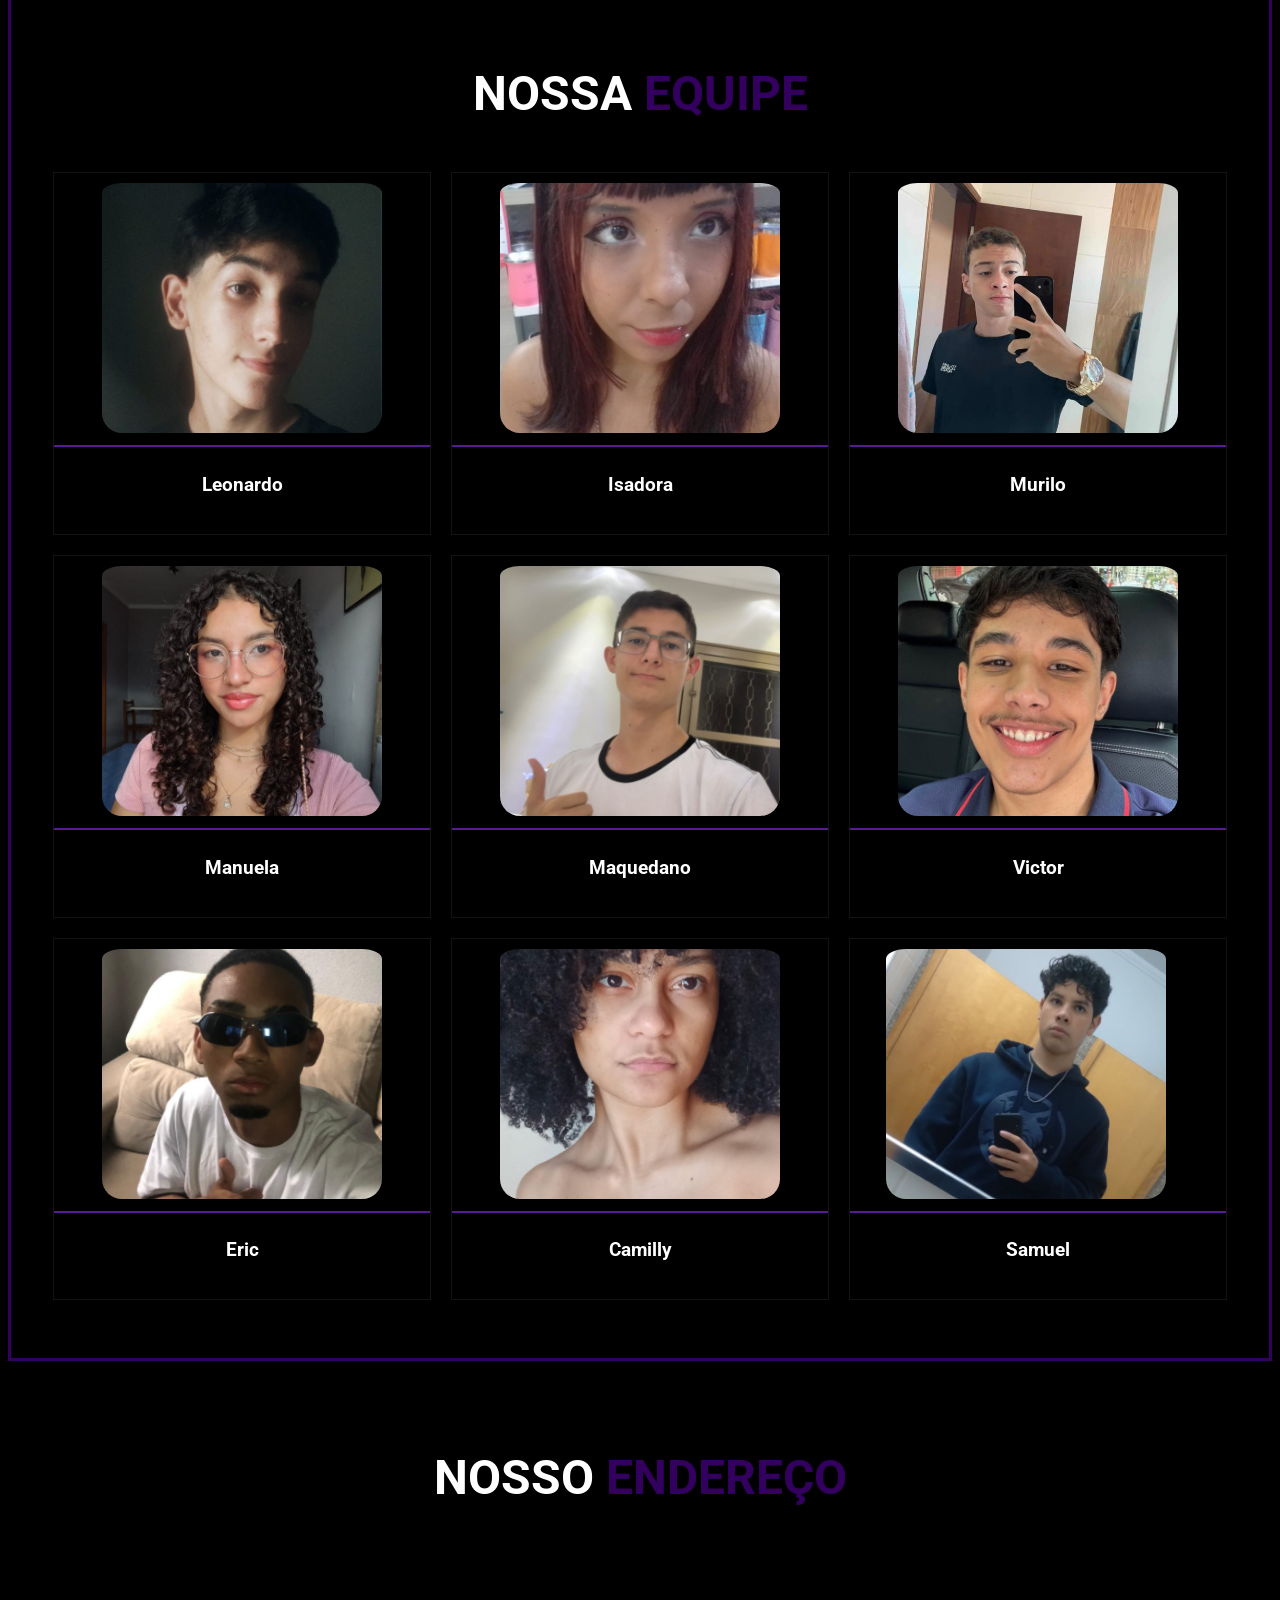
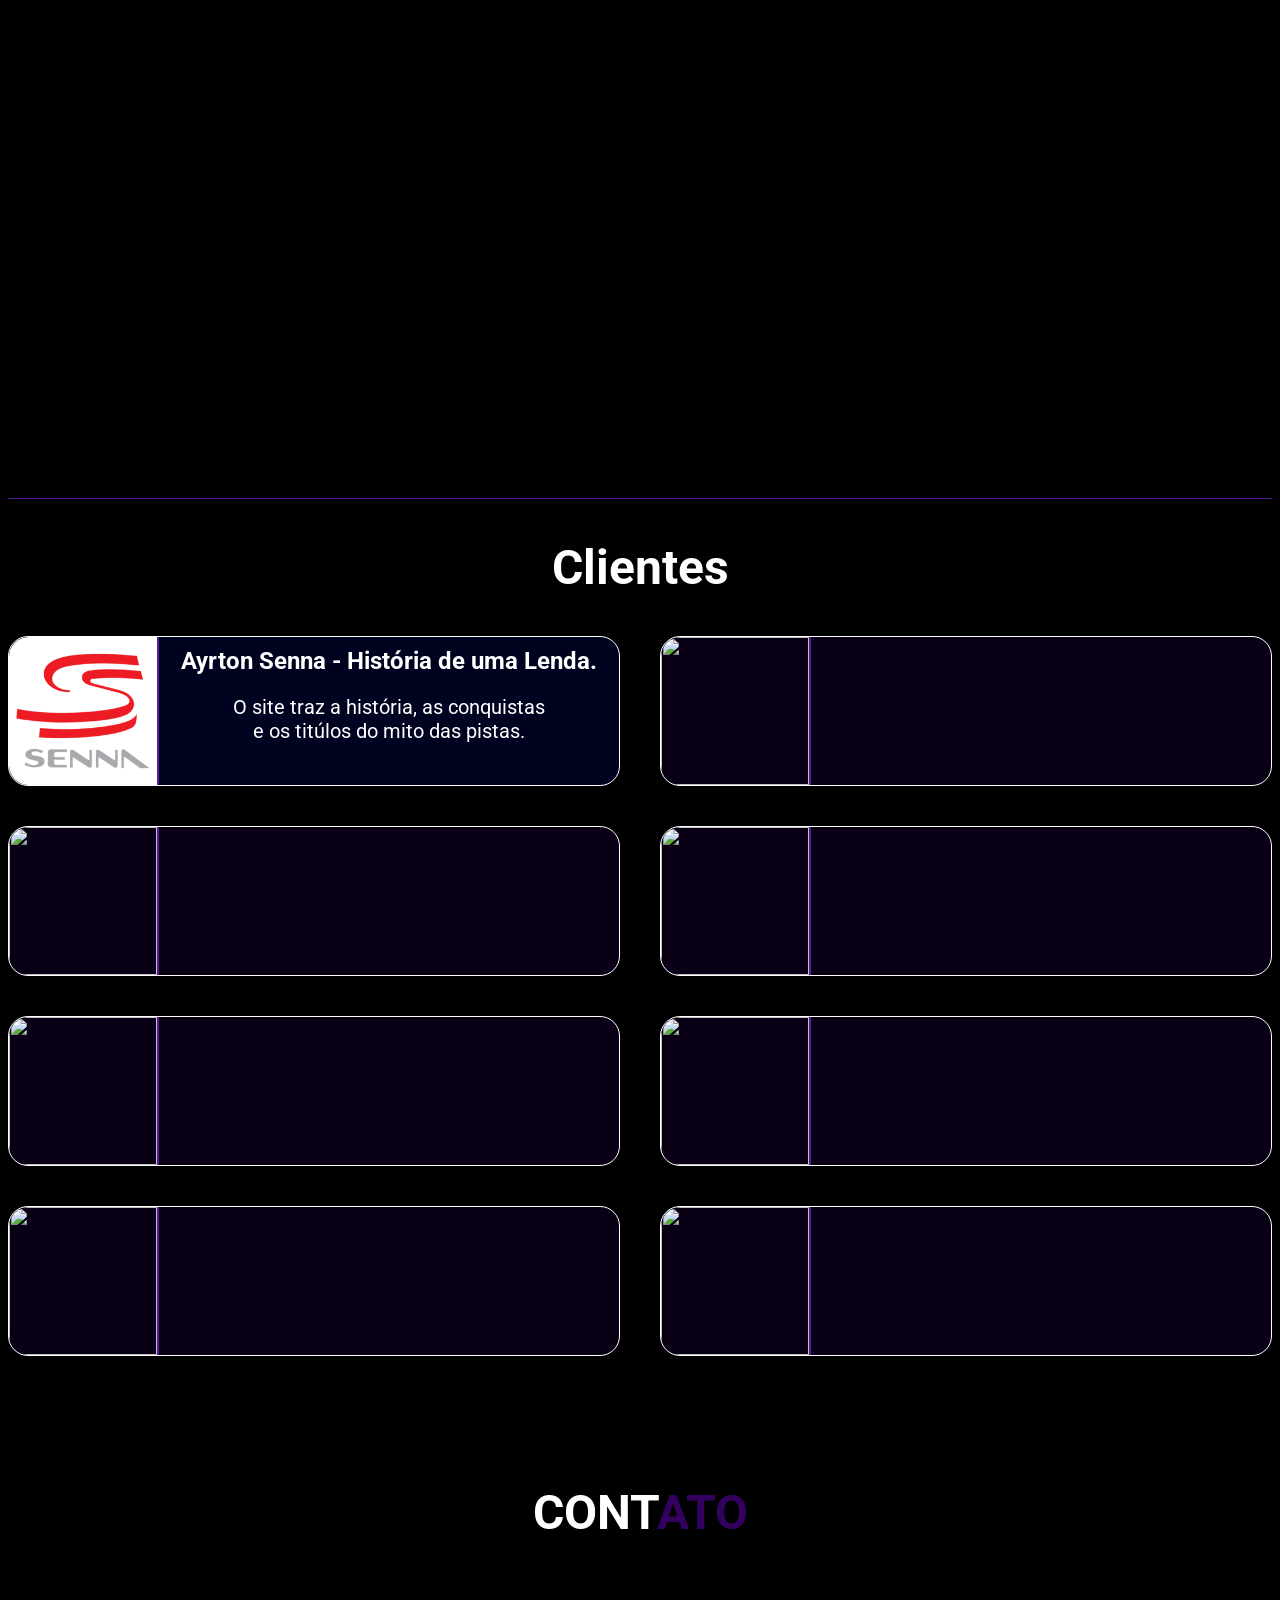
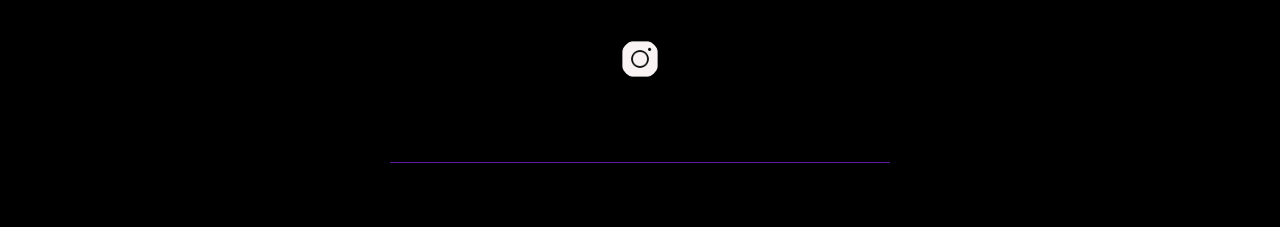
==== commit 93f240bb: "clientes aaaaaaaa" ====
--- a/Home/index.html
+++ b/Home/index.html
@@ -141,43 +141,83 @@
         <nav class="clientes" id="cliente">
 
             <div class="cl1">
-                <div class="item"></div>
-                <div class=".texto-item"></div>
+                <div class="item">
+                    <img src="./imagens-clientes/ayrton-senna-logo-png_seeklogo-14861.ico" alt="">
+                </div>
+                <div class=".texto-item">
+                    <h2 class="item-title">Ayrton Senna - História de uma Lenda.</h2>
+                    <p class="item-content">O site traz a história, as conquistas <br> e os titúlos do mito das pistas.</p>
+                </div>
             </div>
 
             <div class="cl2">
-                <div class="item"></div>
-                <div class=".texto-item"></div>
+                <div class="item">
+                    <img src="" alt="">
+                </div>
+                <div class=".texto-item">
+                    <h2 class="item-title"></h2>
+                    <p class="item-content"></p>
+                </div>
             </div>
 
             <div class="cl3">
-                <div class="item"></div>
-                <div class=".texto-item"></div>
+                <div class="item">
+                    <img src="" alt="">
+                </div>
+                <div class=".texto-item">
+                    <h2 class="item-title"></h2>
+                    <p class="item-content"></p>
+                </div>
             </div>
 
             <div class="cl4">
-                <div class="item"></div>
-                <div class=".texto-item"></div>
+                <div class="item">
+                    <img src="" alt="">
+                </div>
+                <div class=".texto-item">
+                    <h2 class="item-title"></h2>
+                    <p class="item-content"></p>
+                </div>
             </div>
 
             <div class="cl5">
-                <div class="item"></div>
-                <div class=".texto-item"></div>
+                <div class="item">
+                    <img src="" alt="">
+                </div>  
+                <div class=".texto-item">
+                    <h2 class="item-title"></h2>
+                    <p class="item-content"></p>
+                </div>
             </div>
 
             <div class="cl6">
-                <div class="item"></div>
-                <div class=".texto-item"></div>
+                <div class="item">
+                    <img src="" alt="">
+                </div>
+                <div class=".texto-item">
+                    <h2 class="item-title"></h2>
+                    <p class="item-content"></p>
+                </div>
             </div>
 
             <div class="cl7">
-                <div class="item"></div>
-                <div class=".texto-item"></div>
+                <div class="item">
+                    <img src="" alt="">
+                </div>
+                <div class=".texto-item">
+                    <h2 class="item-title"></h2>
+                    <p class="item-content"></p>
+                </div>
             </div>
 
             <div class="cl8">
-                <div class="item"></div>
-                <div class=".texto-item"></div>
+                <div class="item">
+                    <img src="" alt="">
+                </div>
+                <div class=".texto-item">
+                    <h2 class="item-title"></h2>
+                    <p class="item-content"></p>
+                </div>
             </div>
 
         </nav>
--- a/Home/CSS/style.css
+++ b/Home/CSS/style.css
@@ -237,7 +237,7 @@
 
 .address{
     text-align: center;
-    
+    margin-bottom: 50px;
     
 }
 .footer{
@@ -373,19 +373,24 @@
     max-width: 1400px;
     margin: 0 auto;
     display: grid;
-    grid-template-columns: 1fr 1fr;
+    grid-template-columns: repeat(auto-fit, minmax(300px, 1fr));
     grid-template-rows: 150px 150px 150px 150px;
     gap: 40px;
 }
 
+
 .cl1{
     border: 1px solid white;
     grid-column: 1 / 2;
     grid-row: 1 / 2;
     display: grid;
     grid-template-columns: 150px 1fr;
-    background-color: rgba(82, 0, 189, 0.116)
-}
+    background-color: #00031f;
+    border-radius: 20px;
+    
+}
+
+
 
 .cl2{
     border: 1px solid white;
@@ -393,7 +398,8 @@
     grid-row: 2 / 3;
     display: grid;
     grid-template-columns: 150px 1fr;
-    background-color: rgba(82, 0, 189, 0.116)
+    background-color: rgba(82, 0, 189, 0.116);
+    border-radius: 20px;
 }
 
 
@@ -404,7 +410,8 @@
     grid-row: 3 / 4;
     display: grid;
     grid-template-columns: 150px 1fr;
-    background-color: rgba(82, 0, 189, 0.116)
+    background-color: rgba(82, 0, 189, 0.116);
+    border-radius: 20px;
 }
 
 
@@ -415,7 +422,8 @@
     grid-row: 4 / 5;
     display: grid;
     grid-template-columns: 150px 1fr;
-    background-color: rgba(82, 0, 189, 0.116)
+    background-color: rgba(82, 0, 189, 0.116);
+    border-radius: 20px;
 }
 
 
@@ -426,7 +434,8 @@
     grid-row: 1 / 2;
     display: grid;
     grid-template-columns: 150px 1fr;
-    background-color: rgba(82, 0, 189, 0.116)
+    background-color: rgba(82, 0, 189, 0.116);
+    border-radius: 20px;
 }
 
 
@@ -437,7 +446,8 @@
     grid-row: 2 / 3;
     display: grid;
     grid-template-columns: 150px 1fr;
-    background-color: rgba(82, 0, 189, 0.116)
+    background-color: rgba(82, 0, 189, 0.116);
+    border-radius: 20px;
 }
 
 
@@ -448,7 +458,8 @@
     grid-row: 3 / 4;
     display: grid;
     grid-template-columns: 150px 1fr;
-    background-color: rgba(82, 0, 189, 0.116)
+    background-color: rgba(82, 0, 189, 0.116);
+    border-radius: 20px;
 }
 
 
@@ -460,12 +471,39 @@
     display: grid;
     grid-template-columns: 150px 1fr;
     background-color: rgba(82, 0, 189, 0.116);
+    border-radius: 20px;
 }
 
 .item{
     grid-template-columns: 1 / 2;
     border-right: 2px solid rgb(87, 27, 151);
-}
+    display: flex;
+    align-items: center;
+    justify-content: center;
+}
+.item img{
+    width: 100%;
+    height: 100%;
+    border-top-left-radius: 20px;
+    border-bottom-left-radius: 20px;
+
+}
+
 .texto-item{
     grid-template-columns: 2 / 3;
-}
+    
+    
+}
+
+.item-title{
+    color: #ffffff;
+    margin: 10px;
+    text-align: center;
+}
+
+.item-content{
+    color: #fff;
+    font-size: 20px;
+    text-align: center;
+}
+
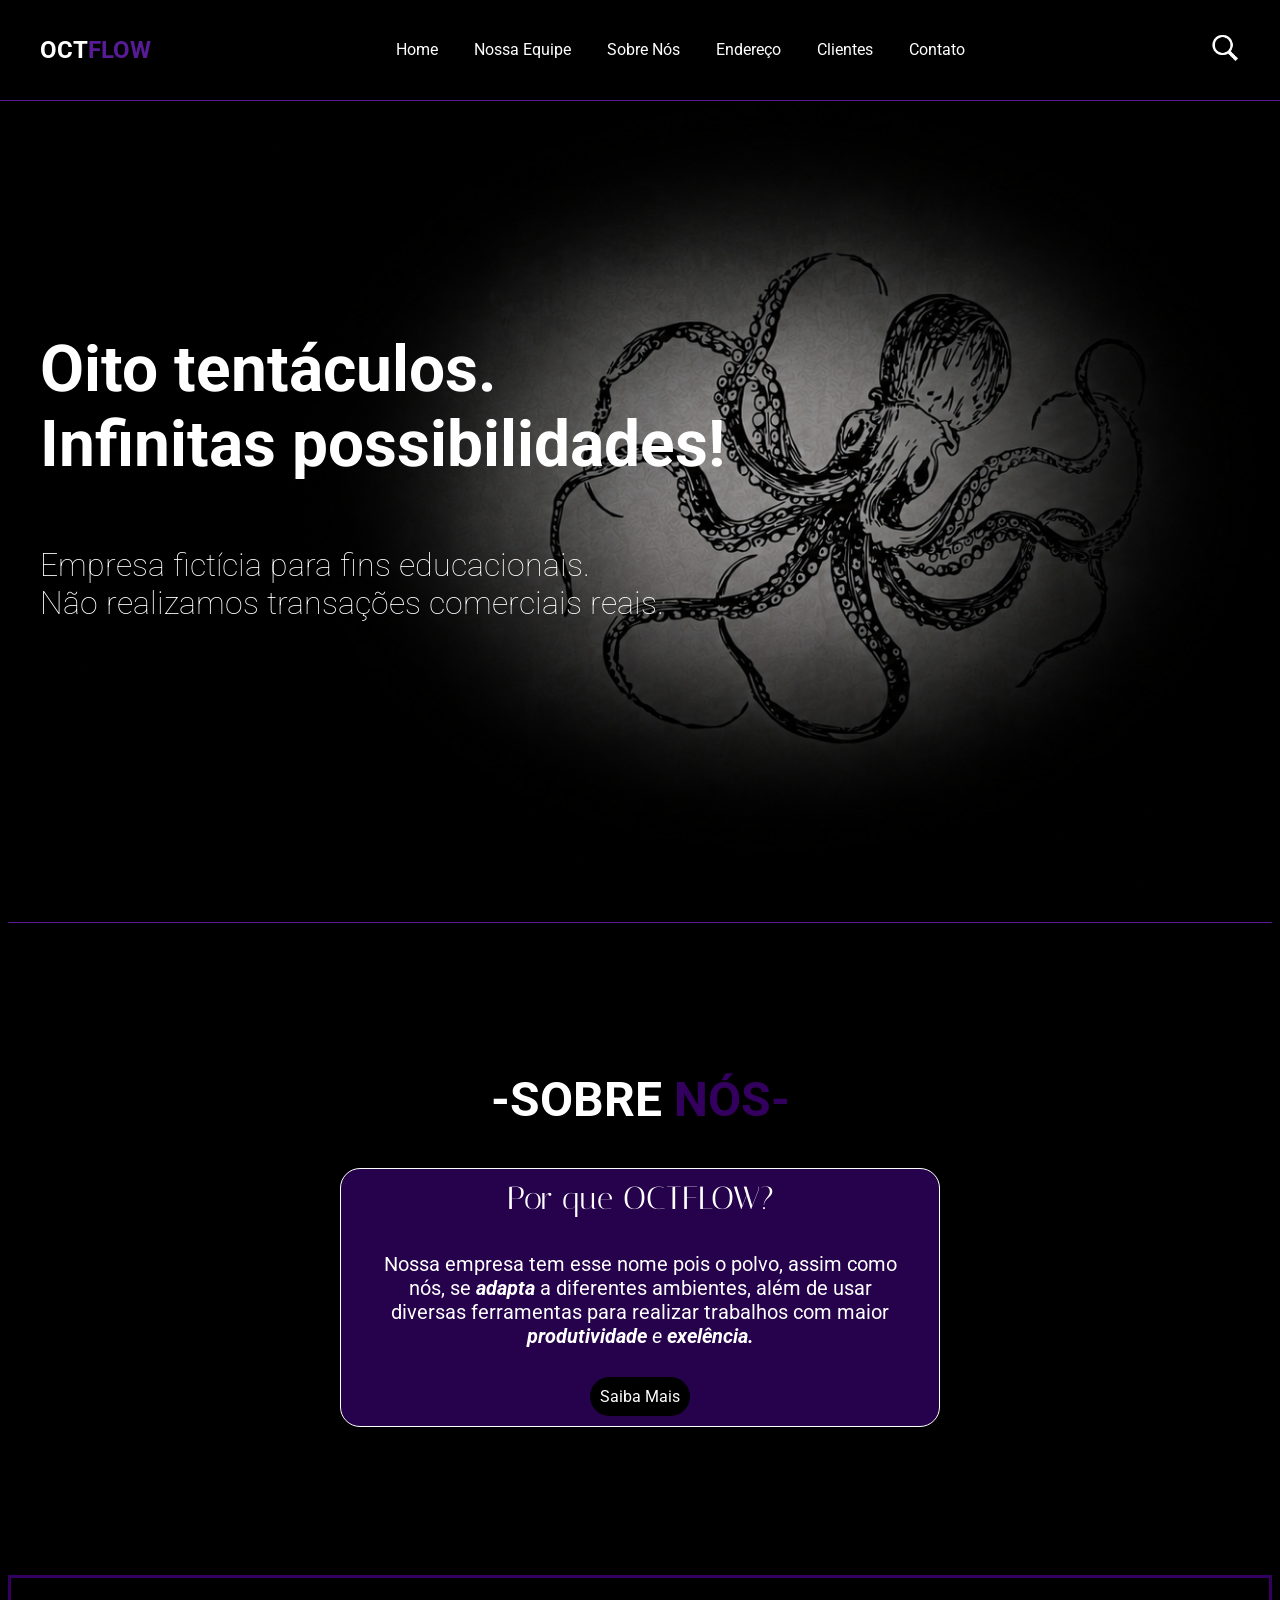
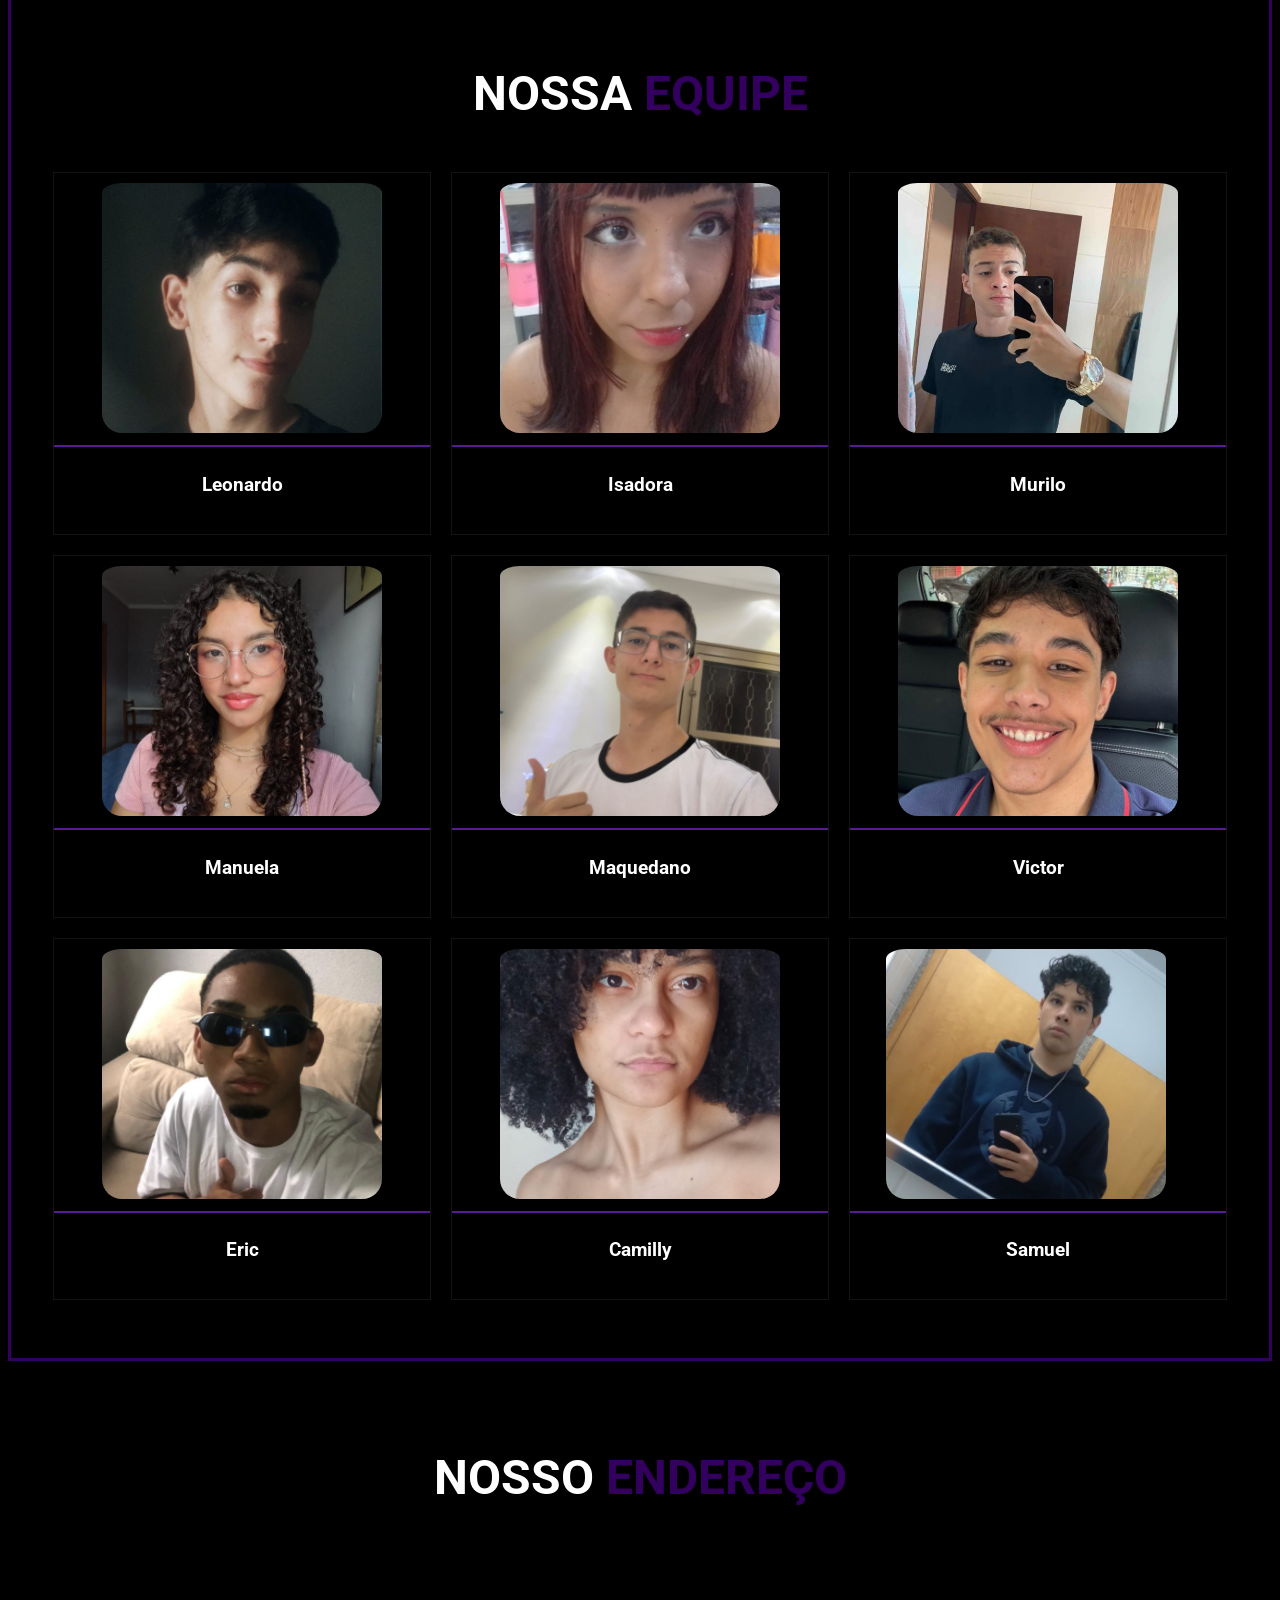
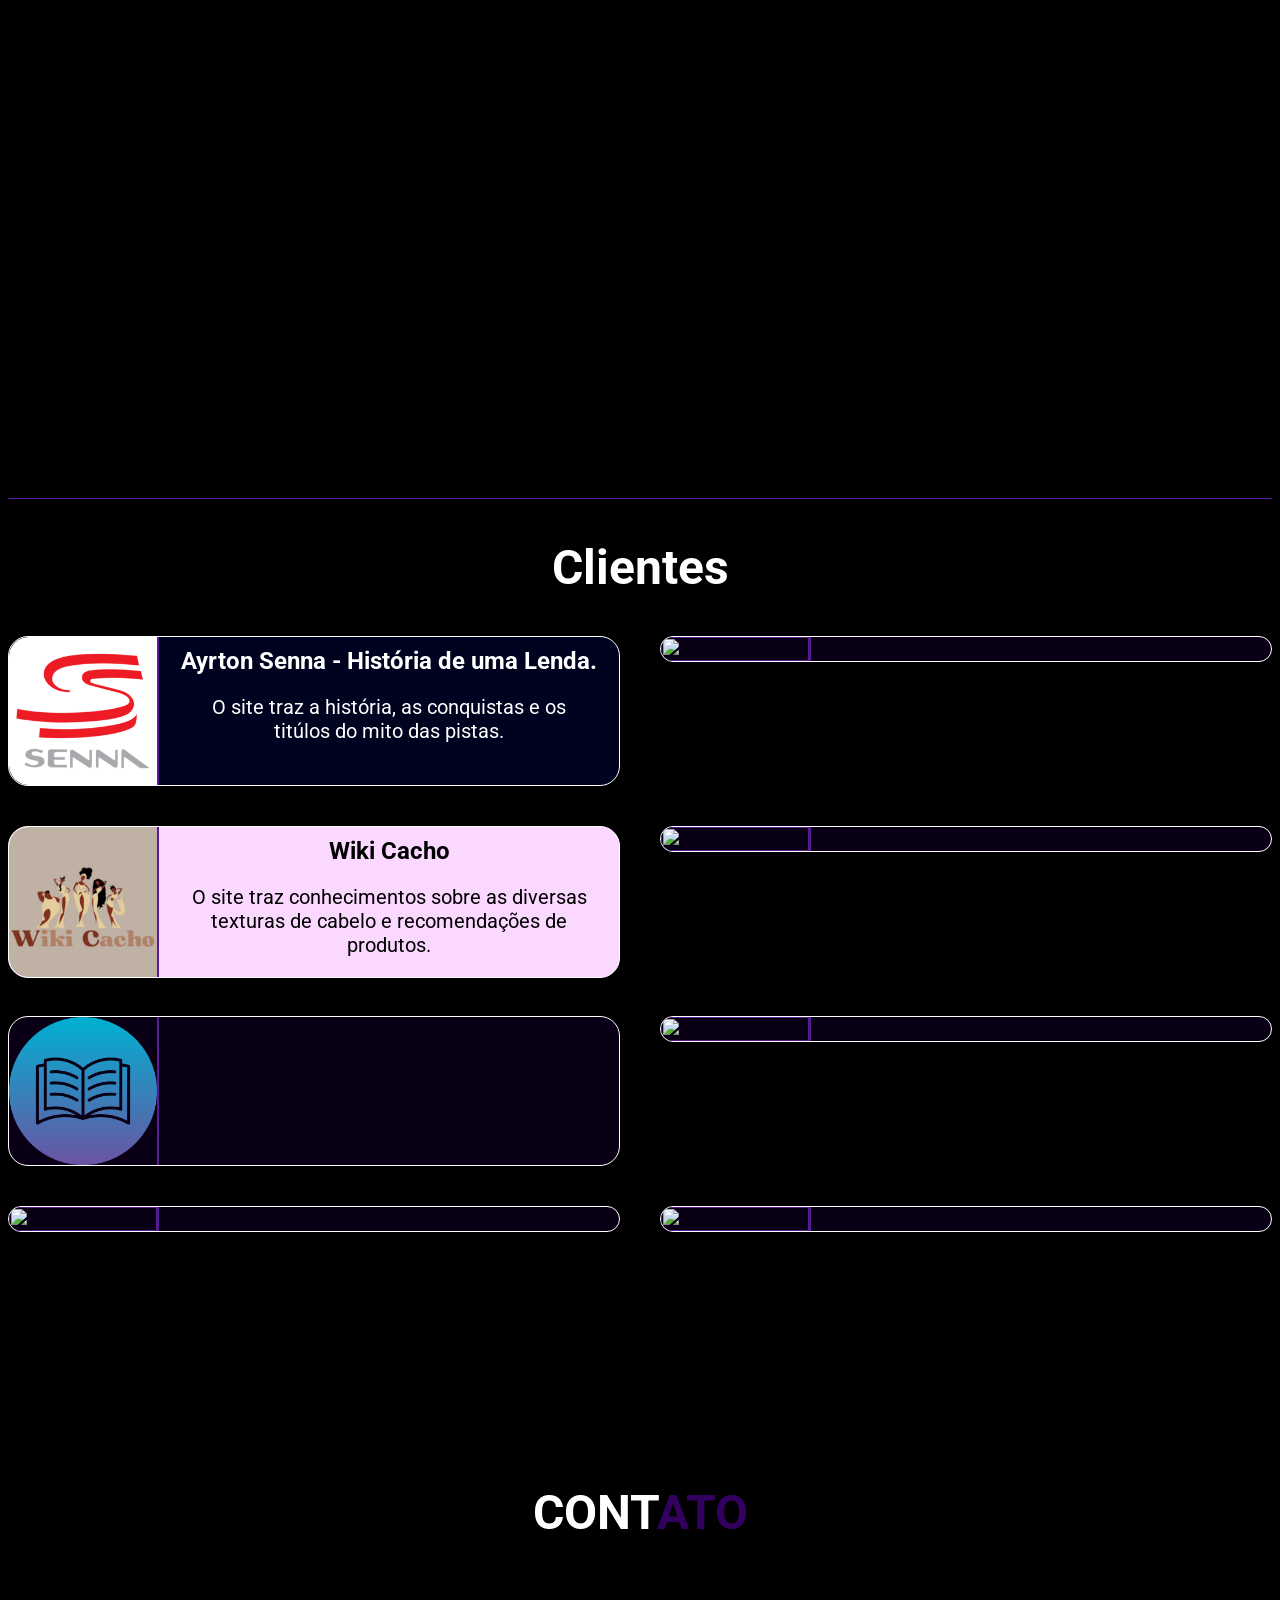
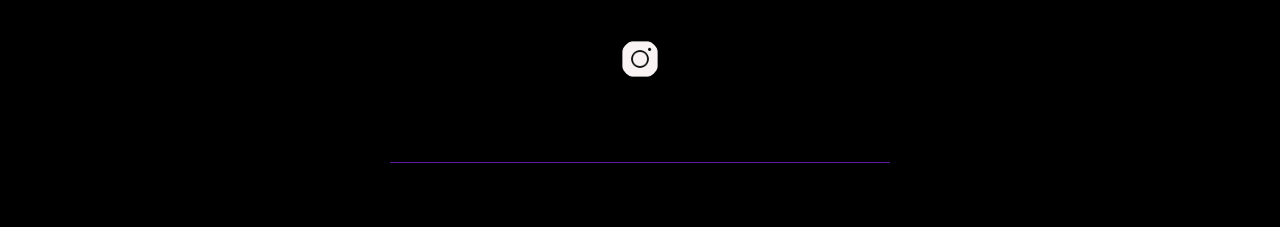
==== commit d66d1550: "aaaaaaa aaaaaaa" ====
--- a/Home/index.html
+++ b/Home/index.html
@@ -140,85 +140,108 @@
 
         <nav class="clientes" id="cliente">
 
-            <div class="cl1">
-                <div class="item">
-                    <img src="./imagens-clientes/ayrton-senna-logo-png_seeklogo-14861.ico" alt="">
-                </div>
-                <div class=".texto-item">
-                    <h2 class="item-title">Ayrton Senna - História de uma Lenda.</h2>
-                    <p class="item-content">O site traz a história, as conquistas <br> e os titúlos do mito das pistas.</p>
-                </div>
-            </div>
-
-            <div class="cl2">
-                <div class="item">
-                    <img src="" alt="">
-                </div>
-                <div class=".texto-item">
-                    <h2 class="item-title"></h2>
-                    <p class="item-content"></p>
-                </div>
-            </div>
-
-            <div class="cl3">
-                <div class="item">
-                    <img src="" alt="">
-                </div>
-                <div class=".texto-item">
-                    <h2 class="item-title"></h2>
-                    <p class="item-content"></p>
-                </div>
-            </div>
-
-            <div class="cl4">
-                <div class="item">
-                    <img src="" alt="">
-                </div>
-                <div class=".texto-item">
-                    <h2 class="item-title"></h2>
-                    <p class="item-content"></p>
-                </div>
-            </div>
-
-            <div class="cl5">
-                <div class="item">
-                    <img src="" alt="">
-                </div>  
-                <div class=".texto-item">
-                    <h2 class="item-title"></h2>
-                    <p class="item-content"></p>
-                </div>
-            </div>
-
-            <div class="cl6">
-                <div class="item">
-                    <img src="" alt="">
-                </div>
-                <div class=".texto-item">
-                    <h2 class="item-title"></h2>
-                    <p class="item-content"></p>
-                </div>
-            </div>
-
-            <div class="cl7">
-                <div class="item">
-                    <img src="" alt="">
-                </div>
-                <div class=".texto-item">
-                    <h2 class="item-title"></h2>
-                    <p class="item-content"></p>
-                </div>
-            </div>
-
-            <div class="cl8">
-                <div class="item">
-                    <img src="" alt="">
-                </div>
-                <div class=".texto-item">
-                    <h2 class="item-title"></h2>
-                    <p class="item-content"></p>
-                </div>
-            </div>
+            <a href="" class="grid-client1">
+                <div class="cl1">
+                    <div class="item">
+                        <img src="./imagens-clientes/ayrton-senna-logo-png_seeklogo-14861.ico" alt="">
+                    </div>
+                    <div class=".texto-item">
+                        <h2 class="item-title">Ayrton Senna - História de uma Lenda.</h2>
+                        <p class="item-content">O site traz a história, as conquistas e os titúlos do mito das pistas.</p>
+                    </div>
+                </div>
+            </a>
+                
+            <a href="" class="grid-client2">
+                <div class="cl2">
+                    <div class="item">
+                        <img src="./imagens-clientes/WIKI CACHOS.jpeg" alt="">
+                    </div>
+                    <div class=".texto-item">
+                        <h2 class="item-title">Wiki Cacho</h2>
+                        <p class="item-content">O site traz conhecimentos sobre as diversas texturas de cabelo e recomendações de produtos.</p>
+                    </div>
+                </div>
+            </a>
+                
+
+            <a href="" class="grid-client3">
+                <div class="cl3">
+                    <div class="item">
+                        <img src="./imagens-clientes/logo-anaemanu.png" alt="">
+                    </div>
+                    <div class=".texto-item">
+                        <h2 class="item-title"></h2>
+                        <p class="item-content"></p>
+                    </div>
+                </div>
+            </a>
+                
+
+            <a href="" class="grid-client4">
+                <div class="cl4">
+                    <div class="item">
+                        <img src="" alt="">
+                    </div>
+                    <div class=".texto-item">
+                        <h2 class="item-title"></h2>
+                        <p class="item-content"></p>
+                    </div>
+                </div>
+            </a>
+                
+
+            <a href="" class="grid-client5">
+                <div class="cl5">
+                    <div class="item">
+                        <img src="" alt="">
+                    </div>  
+                    <div class=".texto-item">
+                        <h2 class="item-title"></h2>
+                        <p class="item-content"></p>
+                    </div>
+                </div>
+            </a>
+                
+
+            <a href="" class="grid-client6">
+                <div class="cl6">
+                    <div class="item">
+                        <img src="" alt="">
+                    </div>
+                    <div class=".texto-item">
+                        <h2 class="item-title"></h2>
+                        <p class="item-content"></p>
+                    </div>
+                </div>
+            </a>
+               
+
+            <a href="" class="grid-client7">
+                <div class="cl7">
+                    <div class="item">
+                        <img src="" alt="">
+                    </div>
+                    <div class=".texto-item">
+                        <h2 class="item-title"></h2>
+                        <p class="item-content"></p>
+                    </div>
+                </div>
+            </a>
+                
+
+            <a href="" class="grid-client8">
+                <div class="cl8">
+                    <div class="item">
+                        <img src="" alt="">
+                    </div>
+                    <div class=".texto-item">
+                        <h2 class="item-title"></h2>
+                        <p class="item-content"></p>
+                    </div>
+                </div>
+            </a>
+                
 
         </nav>
 
--- a/Home/CSS/style.css
+++ b/Home/CSS/style.css
@@ -373,101 +373,137 @@
     max-width: 1400px;
     margin: 0 auto;
     display: grid;
-    grid-template-columns: repeat(auto-fit, minmax(300px, 1fr));
+    grid-template-columns: 1fr 1fr;
     grid-template-rows: 150px 150px 150px 150px;
     gap: 40px;
 }
 
-
-.cl1{
-    border: 1px solid white;
+.grid-client1{
     grid-column: 1 / 2;
     grid-row: 1 / 2;
-    display: grid;
-    grid-template-columns: 150px 1fr;
-    background-color: #00031f;
-    border-radius: 20px;
-    
-}
-
-
-
-.cl2{
-    border: 1px solid white;
+}
+
+.grid-client2{
     grid-column: 1 / 2;
     grid-row: 2 / 3;
-    display: grid;
-    grid-template-columns: 150px 1fr;
-    background-color: rgba(82, 0, 189, 0.116);
-    border-radius: 20px;
-}
-
-
-
-.cl3{
-    border: 1px solid white;
+}
+
+
+.grid-client3{
     grid-column: 1 / 2;
     grid-row: 3 / 4;
-    display: grid;
-    grid-template-columns: 150px 1fr;
-    background-color: rgba(82, 0, 189, 0.116);
-    border-radius: 20px;
-}
-
-
-
-.cl4{
-    border: 1px solid white;
+}
+
+
+.grid-client4{
     grid-column: 1 / 2;
     grid-row: 4 / 5;
-    display: grid;
-    grid-template-columns: 150px 1fr;
-    background-color: rgba(82, 0, 189, 0.116);
-    border-radius: 20px;
-}
-
-
-
-.cl5{
-    border: 1px solid white;
+}
+
+.grid-client5{
     grid-column: 2 / 3;
     grid-row: 1 / 2;
-    display: grid;
-    grid-template-columns: 150px 1fr;
-    background-color: rgba(82, 0, 189, 0.116);
-    border-radius: 20px;
-}
-
-
-
-.cl6{
-    border: 1px solid white;
+}
+
+.grid-client6{
     grid-column: 2 / 3;
     grid-row: 2 / 3;
-    display: grid;
-    grid-template-columns: 150px 1fr;
-    background-color: rgba(82, 0, 189, 0.116);
-    border-radius: 20px;
-}
-
-
-
-.cl7{
-    border: 1px solid white;
+}
+
+.grid-client7{
     grid-column: 2 / 3;
     grid-row: 3 / 4;
-    display: grid;
-    grid-template-columns: 150px 1fr;
-    background-color: rgba(82, 0, 189, 0.116);
-    border-radius: 20px;
-}
-
-
-
-.cl8{
-    border: 1px solid white;
+}
+
+.grid-client8{
     grid-column: 2 / 3;
     grid-row: 4 / 5;
+}
+
+
+
+.cl1{
+    border: 1px solid white;
+    display: grid;
+    grid-template-columns: 150px 1fr;
+    background-color: #00031f;
+    border-radius: 20px;
+    color: #fff;
+}
+
+
+
+.cl2{
+    border: 1px solid white;
+    
+    display: grid;
+    grid-template-columns: 150px 1fr;
+    background-color: rgb(251, 216, 255);
+    border-radius: 20px;
+    overflow: hidden;
+    color: #000000;
+}
+
+
+
+.cl3{
+    border: 1px solid white;
+    
+    display: grid;
+    grid-template-columns: 150px 1fr;
+    background-color: rgba(82, 0, 189, 0.116);
+    border-radius: 20px;
+}
+
+
+
+.cl4{
+    border: 1px solid white;
+    
+    display: grid;
+    grid-template-columns: 150px 1fr;
+    background-color: rgba(82, 0, 189, 0.116);
+    border-radius: 20px;
+}
+
+
+
+.cl5{
+    border: 1px solid white;
+    
+    display: grid;
+    grid-template-columns: 150px 1fr;
+    background-color: rgba(82, 0, 189, 0.116);
+    border-radius: 20px;
+}
+
+
+
+.cl6{
+    border: 1px solid white;
+    
+    display: grid;
+    grid-template-columns: 150px 1fr;
+    background-color: rgba(82, 0, 189, 0.116);
+    border-radius: 20px;
+}
+
+
+
+.cl7{
+    border: 1px solid white;
+    
+    display: grid;
+    grid-template-columns: 150px 1fr;
+    background-color: rgba(82, 0, 189, 0.116);
+    border-radius: 20px;
+}
+
+
+
+.cl8{
+    border: 1px solid white;
+    
     display: grid;
     grid-template-columns: 150px 1fr;
     background-color: rgba(82, 0, 189, 0.116);
@@ -480,13 +516,19 @@
     display: flex;
     align-items: center;
     justify-content: center;
+    
 }
 .item img{
     width: 100%;
     height: 100%;
     border-top-left-radius: 20px;
     border-bottom-left-radius: 20px;
-
+    
+    
+}
+.item img:hover{
+   transform: scale(0.90);
+    border-radius: 20px;
 }
 
 .texto-item{
@@ -496,13 +538,14 @@
 }
 
 .item-title{
-    color: #ffffff;
+    
     margin: 10px;
     text-align: center;
 }
 
 .item-content{
-    color: #fff;
+    padding-left: 30px;
+    padding-right: 30px;
     font-size: 20px;
     text-align: center;
 }
